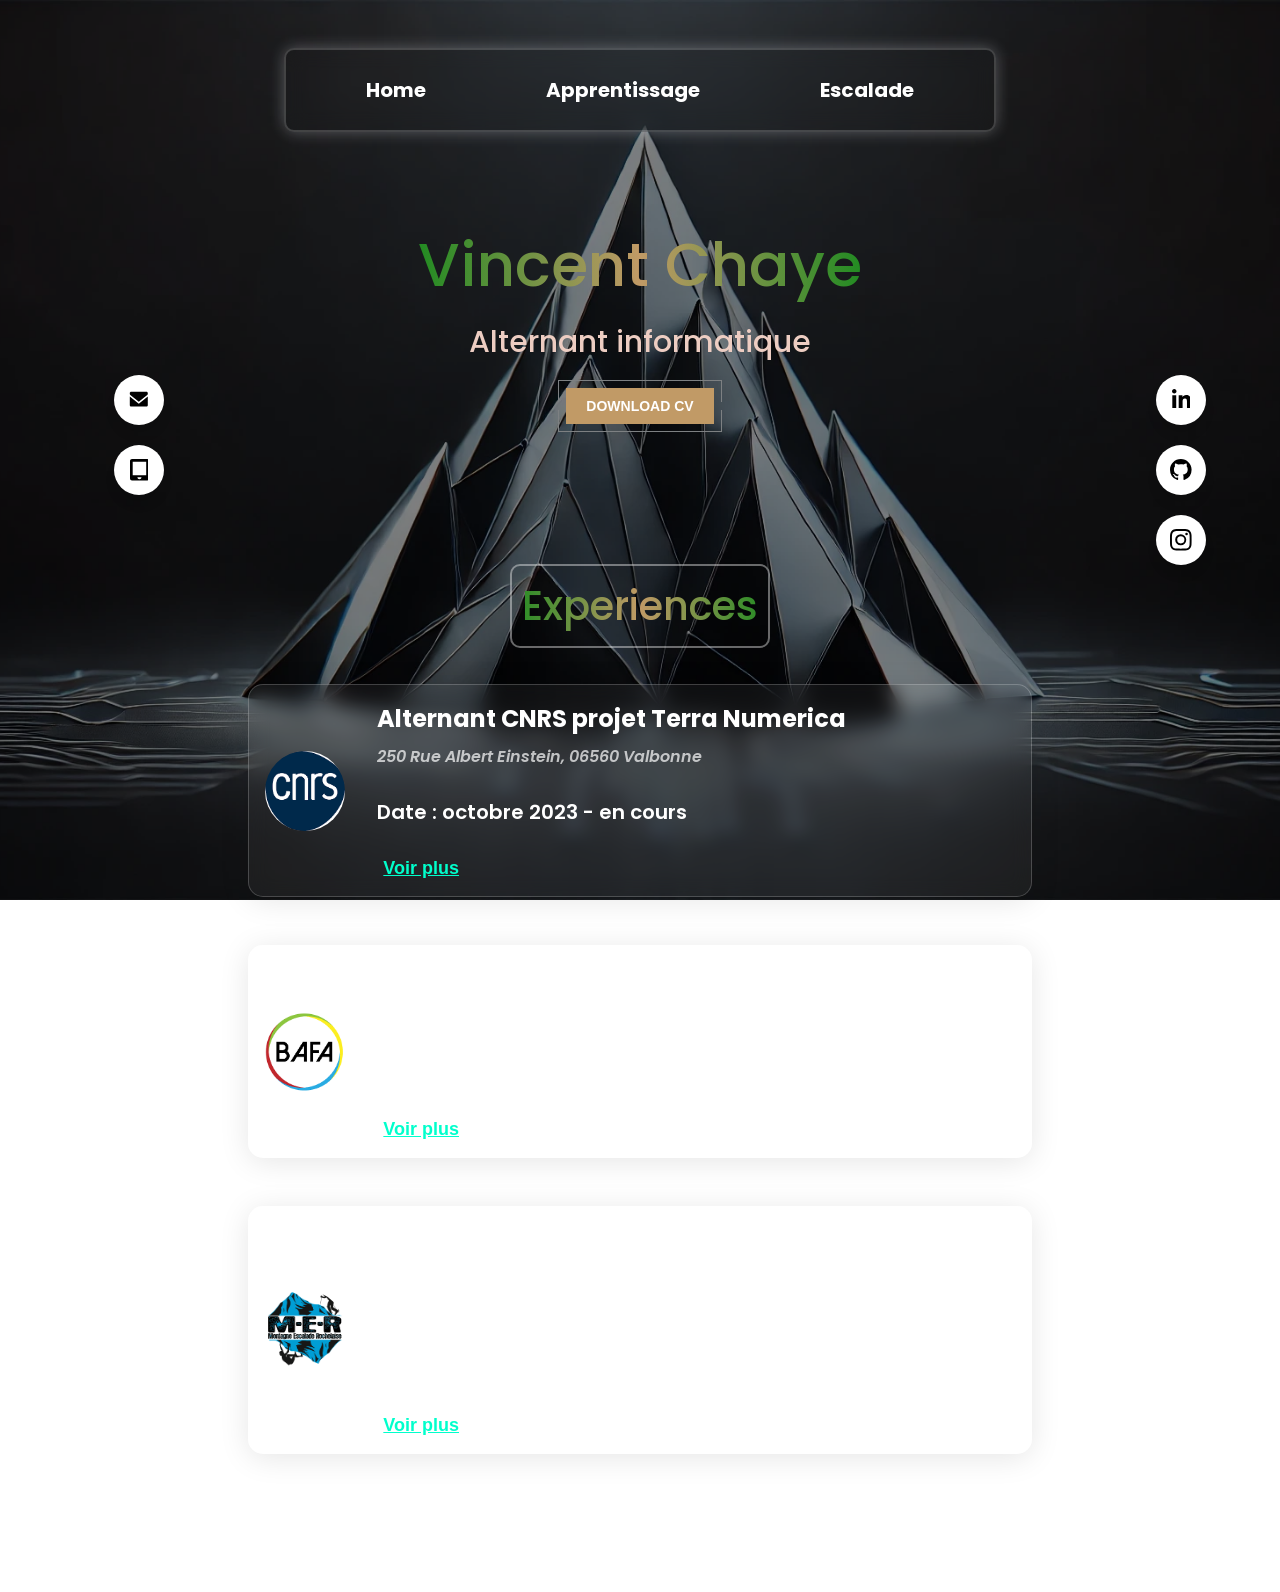
==== index.html @ 8234a2e8 "mise en place de la page apprentissage live + preparation github page" ====
<!DOCTYPE html>
<html lang="en">

<head>
	<meta charset="UTF-8">
	<meta name="viewport" content="width=device-width, initial-scale=0.8">
	<title>VincentChaye</title>
	<link rel="stylesheet" href="style.css">
	<link rel="stylesheet" href="/public/css/buttonDownload.css">
	<link rel="stylesheet" href="/public/css/socialButton.css">
	<link href="https://fonts.googleapis.com/css2?family=Poppins:wght@300;400;600&display=swap" rel="stylesheet">
</head>

<body>
	<div class="container">
		<header>
			<nav>
	<div class="menu-toggle" id="mobile-menu">
		<span></span>
		<span></span>
		<span></span>
	</div>
	<ul class="nav-list">
		<li><a href="index.html">Home</a></li>
		<li><a href="/public/html/learn.html">Apprentissage</a></li>
		<li><a href="https://vincentchaye.github.io/ZoneDeGrimpe/">Escalade</a></li>
		<!--<li><a href="/public/html/mongo.html">TDNosql</a></li>
		<li><a href="/public/html/r510.html">CoursNosql</a></li>-->
	</ul>
</nav>

		</header>
		<banner>
			<h1>Vincent Chaye</h1>
			<p>Alternant informatique</p>
			<button class="button" onclick="window.location.href='public/download/CV-VincentChaye-2026.pdf'"
				class="button">
				<span class="button_lg">
					<span class="button_sl"></span>
					<span class="button_text">Download CV</span>
				</span>
			</button>
		</banner>


		<main>

		</main>


		<aside class="left-aside">
			<ul class="wrapper">
				<li class="icon mail" onclick="copyToClipboard('vincent.chaye@icloud.com', this)">
					<span class="tooltip">Mail</span>
					<svg viewBox="0 0 24 24" height="1.2em" fill="black" xmlns="http://www.w3.org/2000/svg">
						<path
							d="M21.4 6.6l-9.4 7.5L2.6 6.6C2.2 6.3 2 5.8 2 5.3V4.5C2 3.7 2.7 3 3.5 3h17c.8 0 1.5.7 1.5 1.5v.8c0 .5-.2 1-.6 1.3zM22 8.2l-10 8.1-10-8.1V18c0 .8.7 1.5 1.5 1.5h17c.8 0 1.5-.7 1.5-1.5V8.2z" />
					</svg>
				</li>
				<li>

				</li>

				<li class="icon tel" onclick="copyToClipboard('0783661974', this)">
					<span class="tooltip">Téléphone</span>
					<svg role="img" viewBox="0 0 448 512" fill="black" xmlns="http://www.w3.org/2000/svg"
						height="1.2em">
						<title>WhatsApp</title>
						<path
							d="M400 0H48C21.49 0 0 21.49 0 48v416c0 26.51 21.49 48 48 48h352c26.51 0 48-21.49 48-48V48c0-26.51-21.49-48-48-48zM224 480c-26.51 0-48-21.49-48-48h96c0 26.51-21.49 48-48 48zm160-96H64V64h320v320z" />
					</svg>
				</li>
			</ul>
		</aside>
		<aside class="right-aside">

			<ul class="wrapper">
				<li class="icon linkedin" onclick="window.open('https://www.linkedin.com/in/vincentchayé', '_blank')">
					<span class="tooltip">LinkedIn</span>

					<svg viewBox="0 0 448 512" height="1.2em" fill="black" xmlns="http://www.w3.org/2000/svg">
						<path
							d="M100.28 448H7.4V148.9h92.88zm-46.44-340.2c-29.64 0-53.6-24-53.6-53.6S24.2 0 53.64 0s53.6 24 53.6 53.6-23.96 54.2-53.6 54.2zM447.9 448h-92.68V302.4c0-34.7-.7-79.2-48.3-79.2-48.3 0-55.7 37.7-55.7 76.6V448h-92.78V148.9h89.16v40.8h1.3c12.4-23.4 42.6-48.3 87.7-48.3 93.8 0 111.1 61.7 111.1 141.9V448z" />
					</svg>
				</li>
				<li class="icon github" onclick="window.open('https://github.com/VincentChaye', '_blank')">
					<span class="tooltip">GitHub</span>
					<svg height="1.2em" viewBox="0 0 16 16" fill="black" xmlns="http://www.w3.org/2000/svg">
						<path fill-rule="evenodd"
							d="M8 0C3.58 0 0 3.58 0 8a8 8 0 0 0 5.47 7.59c.4.07.55-.17.55-.38 0-.19-.01-.82-.01-1.49-2 .37-2.53-.49-2.69-.94-.09-.23-.48-.94-.82-1.13-.28-.15-.68-.52-.01-.53.63-.01 1.08.58 1.23.82.72 1.21 1.87.87 2.33.66.07-.52.28-.87.51-1.07-1.78-.2-3.64-.89-3.64-3.95 0-.87.31-1.59.82-2.15-.08-.2-.36-1.01.08-2.11 0 0 .67-.21 2.2.82a7.65 7.65 0 0 1 2-.27c.68 0 1.36.09 2 .27 1.53-1.04 2.2-.82 2.2-.82.44 1.1.16 1.91.08 2.11.51.56.82 1.27.82 2.15 0 3.07-1.87 3.75-3.65 3.95.29.25.54.73.54 1.48 0 1.07-.01 1.93-.01 2.2 0 .21.15.46.55.38A8.001 8.001 0 0 0 16 8c0-4.42-3.58-8-8-8z">
						</path>
					</svg>
				</li>
				<li class="icon instagram" onclick="window.open('https://www.instagram.com/vincent.chaye/', '_blank')">
					<span class="tooltip">Instagram</span>
					<svg xmlns="http://www.w3.org/2000/svg" height="1.2em" fill="black" class="bi bi-instagram"
						viewBox="0 0 16 16">
						<path
							d="M8 0C5.829 0 5.556.01 4.703.048 3.85.088 3.269.222 2.76.42a3.917 3.917 0 0 0-1.417.923A3.927 3.927 0 0 0 .42 2.76C.222 3.268.087 3.85.048 4.7.01 5.555 0 5.827 0 8.001c0 2.172.01 2.444.048 3.297.04.852.174 1.433.372 1.942.205.526.478.972.923 1.417.444.445.89.719 1.416.923.51.198 1.09.333 1.942.372C5.555 15.99 5.827 16 8 16s2.444-.01 3.298-.048c.851-.04 1.434-.174 1.943-.372a3.916 3.916 0 0 0 1.416-.923c.445-.445.718-.891.923-1.417.197-.509.332-1.09.372-1.942C15.99 10.445 16 10.173 16 8s-.01-2.445-.048-3.299c-.04-.851-.175-1.433-.372-1.941a3.926 3.926 0 0 0-.923-1.417A3.911 3.911 0 0 0 13.24.42c-.51-.198-1.092-.333-1.943-.372C10.443.01 10.172 0 7.998 0h.003zm-.717 1.442h.718c2.136 0 2.389.007 3.232.046.78.035 1.204.166 1.486.275.373.145.64.319.92.599.28.28.453.546.598.92.11.281.24.705.275 1.485.039.843.047 1.096.047 3.231s-.008 2.389-.047 3.232c-.035.78-.166 1.203-.275 1.485a2.47 2.47 0 0 1-.599.919c-.28.28-.546.453-.92.598-.28.11-.704.24-1.485.276-.843.038-1.096.047-3.232.047s-2.39-.009-3.233-.047c-.78-.036-1.203-.166-1.485-.276a2.478 2.478 0 0 1-.92-.598 2.48 2.48 0 0 1-.6-.92c-.109-.281-.24-.705-.275-1.485-.038-.843-.046-1.096-.046-3.233 0-2.136.008-2.388.046-3.231.036-.78.166-1.204.276-1.486.145-.373.319-.64.599-.92.28-.28.546-.453.92-.598.282-.11.705-.24 1.485-.276.738-.034 1.024-.044 2.515-.045v.002zm4.988 1.328a.96.96 0 1 0 0 1.92.96.96 0 0 0 0-1.92zm-4.27 1.122a4.109 4.109 0 1 0 0 8.217 4.109 4.109 0 0 0 0-8.217zm0 1.441a2.667 2.667 0 1 1 0 5.334 2.667 2.667 0 0 1 0-5.334z">
						</path>
					</svg>
				</li>
			</ul>
		</aside>

		<section class="low-content">
			<h3>Experiences</h3>
			<ul id="experience-list"></ul>
		</section>

		<footer>
			<p>&copy; 2026 VincentChaye</p>
		</footer>
	</div>
	<script src="script.js"></script>
</body>

</html>
---- style.css ----
@import url('https://fonts.googleapis.com/css2?family=Playfair+Display:ital,wght@0,400..900;1,400..900&family=Prompt:ital,wght@0,100;0,200;0,300;0,400;0,500;0,600;0,700;0,800;0,900;1,100;1,200;1,300;1,400;1,500;1,600;1,700;1,800;1,900&display=swap');



body {
	font-family: 'Poppins', sans-serif;
	font-weight: 100;
	font-style: normal;
	color: white;
	margin: 0;
	padding: 0;
	background-image: url(/public/img/background.webp);
	background-size: cover;
	background-position: center;
	background-repeat: no-repeat;
	background-attachment: fixed;
	user-select: none;
	cursor: default;

	a {
		color: inherit;
		text-decoration: none;
	}

	a:visited {
		color: inherit;
		text-decoration: none;
	}
}

body::after {
	content: "";
	position: fixed;
	top: 0;
	left: 0;
	width: 100%;
	height: 100%;
	background-color: rgba(0, 0, 0, 1);
	background-size: cover;
	background-position: center;
	background-repeat: no-repeat;
	background-attachment: fixed;
	z-index: -1;
	opacity: 0.5;
}

/* NAVBAR */


header {
	grid-area: header;
	color: white;
	text-align: center;
	line-height: 80px;
}


nav {
	backdrop-filter: blur(10px);
	box-shadow: 0px 0px 15px rgba(227, 228, 237, 0.3);
	border: 2px solid rgba(255, 255, 255, 0.18);
	margin: 3%;
	display: inline-block;
	justify-content: center;
	position: relative;
	z-index: 1000;
	border-radius: 10px;
}


#home {
	margin-top: auto;
	margin-bottom: -2.8%;
}

nav ul {
	list-style: none;
	display: flex;
	gap: 40px;
	margin: 0;
	padding-inline-end: 40px;
}

nav ul li a {
	padding: 20px 40px;
	transition: background-color 0.3s ease, transform 0.3s ease;
	border-radius: 10px;
	font-weight: bold;
	font-size: 20px;
}

nav ul li a:hover {
	background-color: rgba(255, 255, 255, 0.18);
	transform: scale(1.1);
}


/* BANNER */


banner {
	grid-area: banner;
	display: flex;
	justify-content: center;
	align-items: center;
	flex-direction: column;
	text-align: center;

}

banner h1 {
	font-size: 60px;
	font-weight: 500;
	background: linear-gradient(to right, #228B22, #c19a66, #228B22);
	-webkit-background-clip: text;
	background-clip: text;
	-webkit-text-fill-color: transparent;
	margin-block-end: 0px;
	margin-block-start: 40px;
	opacity: 1;

}

banner p {
	font-size: 30px;
	font-weight: 500;
	background: #edcdc2;
	-webkit-background-clip: text;
	background-clip: text;
	-webkit-text-fill-color: transparent;
	margin-block-end: 15px;
	margin-block-start: 10px;

}


/* MAIN */

main {
	grid-area: main;
	display: flex;
	justify-content: center;
	align-items: center;
	flex-direction: column;
	text-align: center;

}

.left-aside {
	grid-area: left-aside;
	display: flex;
	justify-content: center;
	align-items: center;
	flex-direction: column;
	text-align: center;
	font-size: medium;
}

left-aside ul {
	list-style: none;
	display: flex;
	gap: 2px;
	margin: 0;
	padding-inline-end: 40px;
	flex-direction: column;
}




/* Pour l'aside de gauche */
.left-aside {
	position: fixed;
	left: 5%;
	top: 45%;
	transform: translateY(-50%);
}


/* Pour l'aside de droite */
.right-aside {
	position: fixed;
	right: 5%;
	top: 45%;
	transform: translateY(-50%);
}

.right-aside {
	grid-area: right-aside;
	display: flex;
	justify-content: center;
	align-items: center;
	flex-direction: column;
	text-align: center;
}




.low-content {
	grid-area: low-content;
	display: flex;
	justify-content: center;
	align-items: center;
	flex-direction: column;
	text-align: center;
}

footer {
	grid-area: footer;
	display: flex;
	justify-content: center;
	align-items: center;
	flex-direction: column;
	text-align: center;
}

.low-content {
	display: flex;
	justify-content: center;
	align-items: center;
	flex-direction: column;
	text-align: center;
	padding: 2rem;
}

.low-content ul {
	padding: 0;
	display: flex;
	flex-direction: column;
	align-items: center;
	gap: 1rem;
}

.low-content li.experience {
	display: flex;
	align-items: center;
	gap: 2rem;
	list-style: none;
	border: 1px solid rgba(255, 255, 255, 0.2);
	border-radius: 15px;
	padding: 1rem;
	margin: 1rem 0;
	background: rgba(255, 255, 255, 0.05);
	box-shadow: 0 4px 30px rgba(0, 0, 0, 0.1);
	backdrop-filter: blur(10px);
	-webkit-backdrop-filter: blur(10px);
	color: white;
	max-width: 800px;
	width: 100%;
	text-align: left;
}

.low-content h3 {
	font-size: 40px;
	font-weight: 500;
	background: linear-gradient(to right, #228B22, #c19a66, #228B22);
	-webkit-background-clip: text;
	background-clip: text;
	-webkit-text-fill-color: transparent;
	margin-block-end: 0px;
	margin-block-start: 40px;
	opacity: 1;
	border: rgba(255, 255, 255, 0.4) 2px solid;
	border-radius: 10px;
	padding: 10px;
	text-align: center;

}


.low-content li.experience h2 {
	margin: 0;
	font-size: 1.5rem;
}

.low-content li.experience p:first-of-type {
	margin: 0.5rem 0;
	font-size: 1rem;
	font-style: italic;
	color: rgba(255, 255, 255, 0.7);
}

.low-content li.experience p.middle {
	margin: 0.5rem 0;
	font-size: 1rem;
	font-style: italic;
	color: rgba(255, 255, 255, 0.85);
}

.low-content li.experience p:last-of-type {
	margin: 0.5rem 0;
	font-size: 1rem;
	font-style: italic;
	color: rgba(255, 255, 255, 0.7);
}

/* Image ronde avec effet de zoom */
.low-content li.experience img {
	width: 80px;
	height: 80px;
	border-radius: 50%;
	object-fit: cover;
	transition: transform 0.3s ease-in-out;
}

.low-content li.experience img:hover {
	transform: scale(1.3);
}


.toggle-button {
	margin-top: 10px;
	background: none;
	border: none;
	color: #00ffcc;
	font-weight: bold;
	cursor: pointer;
	text-decoration: underline;
	font-size: 18px;
	text-align: left;
	pointer-events: none;
	/* rend tout le bloc clickable */
}

/* Conteneur texte vertical */
.experience-text {
	display: flex;
	flex-direction: column;
	flex: 1;
}



























/* Grid */
.container {
	display:
		grid;
	grid-template-rows:
		150px auto 1fr auto 50px;
	grid-template-columns: 1fr 4fr 1fr;
	height: 100vh;
	grid-template-areas:
		"header header header"
		"left-aside banner right-aside"
		"left-aside main right-aside"
		"left-aside low-content right-aside"
		"footer footer footer";
	grid-gap: 20px;
	font-weight: 600;
	padding: 10px;
	font-size: 20px;
}





@media (max-width: 678px) {
	body {
		background-image: url(/public/img/backgroudPortable.webp);
	}

	.container {
		display: grid;
		grid-template-rows: auto auto auto auto auto auto auto;
		grid-template-columns: 1fr;
		grid-template-areas:
			"header"
			"banner"
			"main"
			"low-content"
			"left-aside"
			"right-aside"
			"footer";
		grid-gap: 10px;
		padding: 10px;
	}

	aside.left-aside,
	aside.right-aside {
		position: static !important;
		transform: none !important;
		display: flex;
		justify-content: center;
		align-items: center;
		padding: 1rem 0;
	}

	aside.left-aside ul.wrapper,
aside.right-aside ul.wrapper {
  display: grid;
  grid-template-columns: repeat(5, 60px);
  grid-template-rows: 60px;
  gap: 10px;
  justify-content: center;
}

	.left-aside ul,
	.right-aside ul {
		flex-direction: row;
		justify-content: center;
		padding: 0;
	}

	aside.left-aside ul.wrapper,
	aside.right-aside ul.wrapper {
		display: grid;
		grid-template-columns: repeat(3, 60px);
		grid-template-rows: repeat(2, 60px);
		gap: 10px;
		justify-content: center;
	}

	aside .icon {
		width: 60px;
		height: 60px;
		border-radius: 50%;
		background: white;
		display: flex;
		justify-content: center;
		align-items: center;
		aspect-ratio: 1;
	}

	aside .tooltip {
		font-size: 12px;
		position: absolute;
		top: -20px;
		background: black;
		color: white;
		padding: 2px 6px;
		border-radius: 4px;
		white-space: nowrap;
	}



	.menu-toggle {
		display: none;
		flex-direction: column;
		cursor: pointer;
		position: absolute;
		top: 20px;
		right: 30px;
		z-index: 2000;
	}

	.menu-toggle span {
		background: white;
		height: 3px;
		width: 25px;
		margin: 4px 0;
		border-radius: 5px;
		transition: 0.4s;
	}


	.menu-toggle {
		display: flex;
	}

	.nav-list {
		display: none;
		flex-direction: column;
		align-items: center;
		width: 100%;
		background-color: rgba(0, 0, 0, 0.8);
		position: absolute;
		top: 70px;
		right: 20px;
		border-radius: 10px;
		padding: 15px 20px;
		z-index: 9998;
		width: max-content;
		min-width: 160px;
		max-width: 90vw;
		word-break: break-word;
	}

	.nav-list.active {
		display: flex;
	}

	nav ul li a {
		padding: 15px;
		font-size: 18px;
	}


	.nav-list {
		display: none;
		flex-direction: column;
		align-items: center;
		width: 100%;
		background-color: rgba(0, 0, 0, 0.8);
		position: absolute;
		top: 70px;
		right: 20px;
		border-radius: 10px;
		padding: 15px 20px;
		z-index: 9998;
		width: max-content;
		min-width: 160px;
		max-width: 90vw;
		word-break: break-word;
	}

	.nav-list.active {
		display: flex;
	}

	nav ul li a {
		padding: 15px;
		font-size: 18px;
	}

	nav {
	backdrop-filter: blur(10px);
	box-shadow: 0px 0px 15px rgba(227, 228, 237, 0.3);
	border: 2px solid rgba(255, 255, 255, 0.18);
	margin: 3%;
	display: flex;
	justify-content: flex-start;
	position: relative;
	z-index: 1000;
	border-radius: 10px;
}
}
---- public/css/buttonDownload.css ----
/* From Uiverse.io by mrhyddenn */ 
.button {
	-moz-appearance: none;
	-webkit-appearance: none;
	appearance: none;
	border: none;
	background: none;
	color: #c19a66;
	cursor: pointer;
	position: relative;
	padding: 8px;
	margin-bottom: 20px;
	text-transform: uppercase;
	font-weight: bold;
	font-size: 14px;
	transition: all .15s ease;
  }
  
  .button::before,
  .button::after {
	content: '';
	display: block;
	position: absolute;
	right: 0;
	left: 0;
	height: calc(50% - 5px);
	border: 1px solid #7D8082;
	transition: all .15s ease;
  }
  
  .button::before {
	top: 0;
	border-bottom-width: 0;
  }
  
  .button::after {
	bottom: 0;
	border-top-width: 0;
  }
  
  .button:active,
  .button:focus {
	outline: none;
  }
  
  .button:active::before,
  .button:active::after {
	right: 3px;
	left: 3px;
  }
  
  .button:active::before {
	top: 3px;
  }
  
  .button:active::after {
	bottom: 3px;
  }
  
  .button_lg {
	position: relative;
	display: block;
	padding: 10px 20px;
	color: #fff;
	background-color: #c19a66;
	overflow: hidden;
	box-shadow: inset 0px 0px 0px 1px transparent;
  }
  
  .button_lg::before {
	content: '';
	display: block;
	position: absolute;
	top: 0;
	left: 0;
	width: 2px;
	height: 2px;
	background-color: #c19a66;
  }
  
  .button_lg::after {
	content: '';
	display: block;
	position: absolute;
	right: 0;
	bottom: 0;
	width: 4px;
	height: 4px;
	background-color: #c19a66;
	transition: all .2s ease;
  }
  
  .button_sl {
	display: block;
	position: absolute;
	top: 0;
	bottom: -1px;
	left: -8px;
	width: 0;
	background-color: #228B22;
	transform: skew(-15deg);
	transition: all .2s ease;
  }
  
  .button_text {
	position: relative;
  }
  
  .button:hover {
	color: #c19a66;
  }
  
  .button:hover .button_sl {
	width: calc(100% + 15px);
  }
  
  .button:hover .button_lg::after {
	background-color: #fff;
  }
---- public/css/socialButton.css ----
/* Règles existantes pour la structure et les icônes (déjà dans ton CSS) */
.wrapper {
	display: grid;
	list-style: none;
	height: 120px;
	width: 100%;
	padding-top: 40px;
	font-family: "Poppins", sans-serif;
	justify-content: center;
}
  
.wrapper .icon {
	position: relative;
	background: #fff;
	border-radius: 50%;
	margin: 10px;
	width: 50px;
	height: 50px;
	font-size: 18px;
	display: flex;
	justify-content: center;
	align-items: center;
	flex-direction: column;
	box-shadow: 0 10px 10px rgba(0, 0, 0, 0.1);
	cursor: pointer;
	transition: all 0.2s cubic-bezier(0.68, -0.55, 0.265, 1.55);
}
  
.wrapper .tooltip {
	position: absolute;
	top: 0;
	font-size: 14px;
	background: #fff;
	color: #fff;
	padding: 5px 8px;
	border-radius: 5px;
	box-shadow: 0 10px 10px rgba(0, 0, 0, 0.1);
	opacity: 0;
	pointer-events: none;
	transition: all 0.3s cubic-bezier(0.68, -0.55, 0.265, 1.55);
}
  
.wrapper .tooltip::before {
	position: absolute;
	content: "";
	height: 8px;
	width: 8px;
	background: #fff;
	bottom: -3px;
	left: 50%;
	transform: translate(-50%) rotate(45deg);
	transition: all 0.3s cubic-bezier(0.68, -0.55, 0.265, 1.55);
}
  
.wrapper .icon:hover .tooltip {
	top: -45px;
	opacity: 1;
	visibility: visible;
	pointer-events: auto;
}
  
.wrapper .icon:hover span,
.wrapper .icon:hover .tooltip {
	text-shadow: 0px -1px 0px rgba(0, 0, 0, 0.1);
}

/* Règles de hover pour les médias existants */

/* LinkedIn */
.wrapper .linkedin:hover,
.wrapper .linkedin:hover .tooltip,
.wrapper .linkedin:hover .tooltip::before {
	background: #0077B5;
	color: #fff;
}
  
/* GitHub */
.wrapper .github:hover,
.wrapper .github:hover .tooltip,
.wrapper .github:hover .tooltip::before {
	background: #24292e;
	color: #fff;
}
.wrapper .github:hover svg {
	fill: #fff;
}
  
/* Instagram */
.wrapper .instagram:hover,
.wrapper .instagram:hover .tooltip,
.wrapper .instagram:hover .tooltip::before {
	background: #e4405f;
	color: #fff;
}

/* Tel */
.wrapper .tel:hover,
.wrapper .tel:hover .tooltip,
.wrapper .tel:hover .tooltip::before {
	background: #25D366;
	color: #fff;
}

/* Nouveauté : Mail*/
.wrapper .mail:hover,
.wrapper .mail:hover .tooltip,
.wrapper .mail:hover .tooltip::before {
	background: #d3d3d3;
	color: #fff;
}
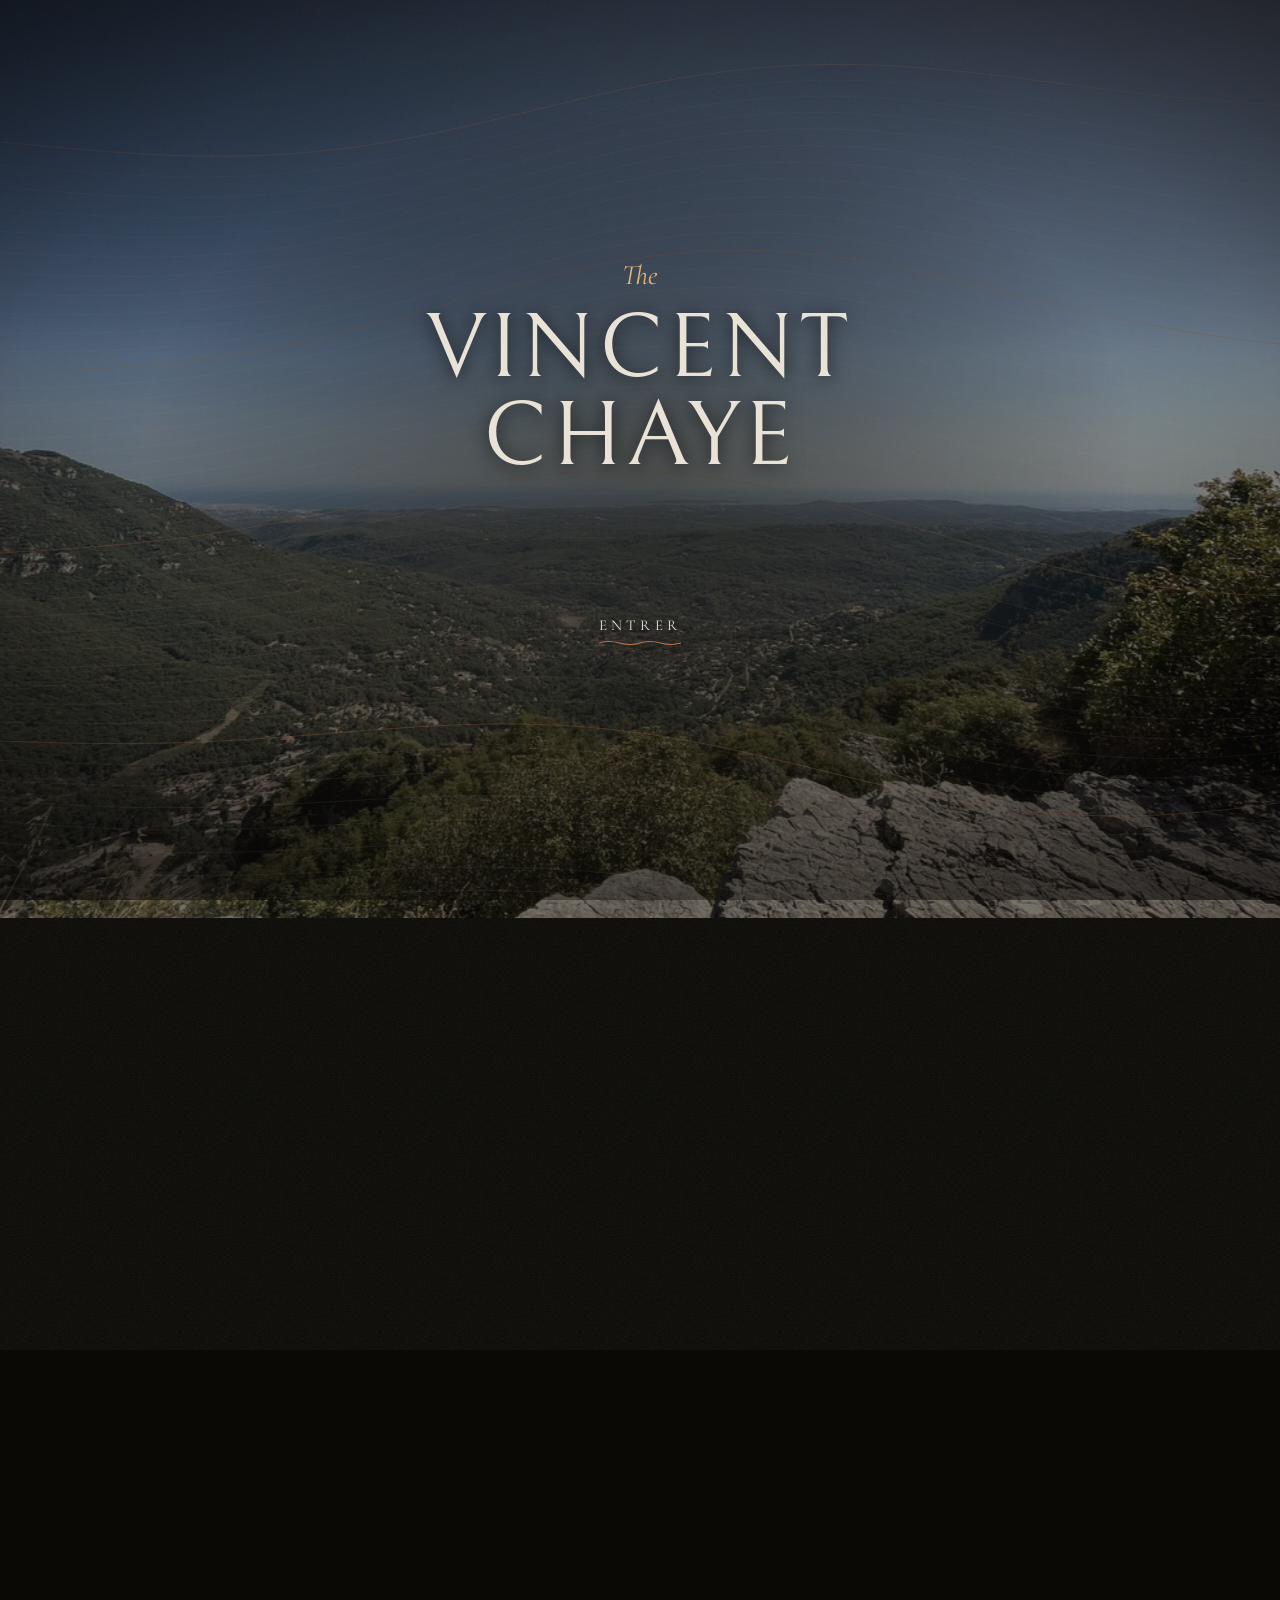
==== commit 7b5faab5: "version 2.0.0 - Site Web 2026" ====
--- a/index.html
+++ b/index.html
@@ -1,118 +1,151 @@
-<!DOCTYPE html>
-<html lang="en">
-
-<head>
-	<meta charset="UTF-8">
-	<meta name="viewport" content="width=device-width, initial-scale=0.8">
-	<title>VincentChaye</title>
-	<link rel="stylesheet" href="style.css">
-	<link rel="stylesheet" href="/public/css/buttonDownload.css">
-	<link rel="stylesheet" href="/public/css/socialButton.css">
-	<link href="https://fonts.googleapis.com/css2?family=Poppins:wght@300;400;600&display=swap" rel="stylesheet">
-</head>
-
-<body>
-	<div class="container">
-		<header>
-			<nav>
-	<div class="menu-toggle" id="mobile-menu">
-		<span></span>
-		<span></span>
-		<span></span>
-	</div>
-	<ul class="nav-list">
-		<li><a href="index.html">Home</a></li>
-		<li><a href="/public/html/learn.html">Apprentissage</a></li>
-		<li><a href="https://vincentchaye.github.io/ZoneDeGrimpe/">Escalade</a></li>
-		<!--<li><a href="/public/html/mongo.html">TDNosql</a></li>
-		<li><a href="/public/html/r510.html">CoursNosql</a></li>-->
-	</ul>
-</nav>
-
-		</header>
-		<banner>
-			<h1>Vincent Chaye</h1>
-			<p>Alternant informatique</p>
-			<button class="button" onclick="window.location.href='public/download/CV-VincentChaye-2026.pdf'"
-				class="button">
-				<span class="button_lg">
-					<span class="button_sl"></span>
-					<span class="button_text">Download CV</span>
-				</span>
-			</button>
-		</banner>
-
-
-		<main>
-
-		</main>
-
-
-		<aside class="left-aside">
-			<ul class="wrapper">
-				<li class="icon mail" onclick="copyToClipboard('vincent.chaye@icloud.com', this)">
-					<span class="tooltip">Mail</span>
-					<svg viewBox="0 0 24 24" height="1.2em" fill="black" xmlns="http://www.w3.org/2000/svg">
-						<path
-							d="M21.4 6.6l-9.4 7.5L2.6 6.6C2.2 6.3 2 5.8 2 5.3V4.5C2 3.7 2.7 3 3.5 3h17c.8 0 1.5.7 1.5 1.5v.8c0 .5-.2 1-.6 1.3zM22 8.2l-10 8.1-10-8.1V18c0 .8.7 1.5 1.5 1.5h17c.8 0 1.5-.7 1.5-1.5V8.2z" />
-					</svg>
-				</li>
-				<li>
-
-				</li>
-
-				<li class="icon tel" onclick="copyToClipboard('0783661974', this)">
-					<span class="tooltip">Téléphone</span>
-					<svg role="img" viewBox="0 0 448 512" fill="black" xmlns="http://www.w3.org/2000/svg"
-						height="1.2em">
-						<title>WhatsApp</title>
-						<path
-							d="M400 0H48C21.49 0 0 21.49 0 48v416c0 26.51 21.49 48 48 48h352c26.51 0 48-21.49 48-48V48c0-26.51-21.49-48-48-48zM224 480c-26.51 0-48-21.49-48-48h96c0 26.51-21.49 48-48 48zm160-96H64V64h320v320z" />
-					</svg>
-				</li>
-			</ul>
-		</aside>
-		<aside class="right-aside">
-
-			<ul class="wrapper">
-				<li class="icon linkedin" onclick="window.open('https://www.linkedin.com/in/vincentchayé', '_blank')">
-					<span class="tooltip">LinkedIn</span>
-
-					<svg viewBox="0 0 448 512" height="1.2em" fill="black" xmlns="http://www.w3.org/2000/svg">
-						<path
-							d="M100.28 448H7.4V148.9h92.88zm-46.44-340.2c-29.64 0-53.6-24-53.6-53.6S24.2 0 53.64 0s53.6 24 53.6 53.6-23.96 54.2-53.6 54.2zM447.9 448h-92.68V302.4c0-34.7-.7-79.2-48.3-79.2-48.3 0-55.7 37.7-55.7 76.6V448h-92.78V148.9h89.16v40.8h1.3c12.4-23.4 42.6-48.3 87.7-48.3 93.8 0 111.1 61.7 111.1 141.9V448z" />
-					</svg>
-				</li>
-				<li class="icon github" onclick="window.open('https://github.com/VincentChaye', '_blank')">
-					<span class="tooltip">GitHub</span>
-					<svg height="1.2em" viewBox="0 0 16 16" fill="black" xmlns="http://www.w3.org/2000/svg">
-						<path fill-rule="evenodd"
-							d="M8 0C3.58 0 0 3.58 0 8a8 8 0 0 0 5.47 7.59c.4.07.55-.17.55-.38 0-.19-.01-.82-.01-1.49-2 .37-2.53-.49-2.69-.94-.09-.23-.48-.94-.82-1.13-.28-.15-.68-.52-.01-.53.63-.01 1.08.58 1.23.82.72 1.21 1.87.87 2.33.66.07-.52.28-.87.51-1.07-1.78-.2-3.64-.89-3.64-3.95 0-.87.31-1.59.82-2.15-.08-.2-.36-1.01.08-2.11 0 0 .67-.21 2.2.82a7.65 7.65 0 0 1 2-.27c.68 0 1.36.09 2 .27 1.53-1.04 2.2-.82 2.2-.82.44 1.1.16 1.91.08 2.11.51.56.82 1.27.82 2.15 0 3.07-1.87 3.75-3.65 3.95.29.25.54.73.54 1.48 0 1.07-.01 1.93-.01 2.2 0 .21.15.46.55.38A8.001 8.001 0 0 0 16 8c0-4.42-3.58-8-8-8z">
-						</path>
-					</svg>
-				</li>
-				<li class="icon instagram" onclick="window.open('https://www.instagram.com/vincent.chaye/', '_blank')">
-					<span class="tooltip">Instagram</span>
-					<svg xmlns="http://www.w3.org/2000/svg" height="1.2em" fill="black" class="bi bi-instagram"
-						viewBox="0 0 16 16">
-						<path
-							d="M8 0C5.829 0 5.556.01 4.703.048 3.85.088 3.269.222 2.76.42a3.917 3.917 0 0 0-1.417.923A3.927 3.927 0 0 0 .42 2.76C.222 3.268.087 3.85.048 4.7.01 5.555 0 5.827 0 8.001c0 2.172.01 2.444.048 3.297.04.852.174 1.433.372 1.942.205.526.478.972.923 1.417.444.445.89.719 1.416.923.51.198 1.09.333 1.942.372C5.555 15.99 5.827 16 8 16s2.444-.01 3.298-.048c.851-.04 1.434-.174 1.943-.372a3.916 3.916 0 0 0 1.416-.923c.445-.445.718-.891.923-1.417.197-.509.332-1.09.372-1.942C15.99 10.445 16 10.173 16 8s-.01-2.445-.048-3.299c-.04-.851-.175-1.433-.372-1.941a3.926 3.926 0 0 0-.923-1.417A3.911 3.911 0 0 0 13.24.42c-.51-.198-1.092-.333-1.943-.372C10.443.01 10.172 0 7.998 0h.003zm-.717 1.442h.718c2.136 0 2.389.007 3.232.046.78.035 1.204.166 1.486.275.373.145.64.319.92.599.28.28.453.546.598.92.11.281.24.705.275 1.485.039.843.047 1.096.047 3.231s-.008 2.389-.047 3.232c-.035.78-.166 1.203-.275 1.485a2.47 2.47 0 0 1-.599.919c-.28.28-.546.453-.92.598-.28.11-.704.24-1.485.276-.843.038-1.096.047-3.232.047s-2.39-.009-3.233-.047c-.78-.036-1.203-.166-1.485-.276a2.478 2.478 0 0 1-.92-.598 2.48 2.48 0 0 1-.6-.92c-.109-.281-.24-.705-.275-1.485-.038-.843-.046-1.096-.046-3.233 0-2.136.008-2.388.046-3.231.036-.78.166-1.204.276-1.486.145-.373.319-.64.599-.92.28-.28.546-.453.92-.598.282-.11.705-.24 1.485-.276.738-.034 1.024-.044 2.515-.045v.002zm4.988 1.328a.96.96 0 1 0 0 1.92.96.96 0 0 0 0-1.92zm-4.27 1.122a4.109 4.109 0 1 0 0 8.217 4.109 4.109 0 0 0 0-8.217zm0 1.441a2.667 2.667 0 1 1 0 5.334 2.667 2.667 0 0 1 0-5.334z">
-						</path>
-					</svg>
-				</li>
-			</ul>
-		</aside>
-
-		<section class="low-content">
-			<h3>Experiences</h3>
-			<ul id="experience-list"></ul>
-		</section>
-
-		<footer>
-			<p>&copy; 2026 VincentChaye</p>
-		</footer>
-	</div>
-	<script src="script.js"></script>
-</body>
-
-</html>+<!DOCTYPE html>
+<html lang="fr">
+
+<head>
+	<meta charset="UTF-8">
+	<meta name="viewport" content="width=device-width, initial-scale=1">
+	<title>Vincent Chaye — Alternant informatique</title>
+	<meta name="description" content="Portfolio de Vincent Chaye, alternant informatique.">
+	<link rel="preconnect" href="https://fonts.googleapis.com">
+	<link rel="preconnect" href="https://fonts.gstatic.com" crossorigin>
+	<link href="https://fonts.googleapis.com/css2?family=Bellefair&family=Cormorant+Garamond:ital,wght@0,400;0,500;1,400;1,500&display=swap" rel="stylesheet">
+	<link rel="stylesheet" href="style.css">
+</head>
+
+<body class="is-locked">
+	<div class="bg-photo" aria-hidden="true"></div>
+	<canvas id="bg-canvas" aria-hidden="true"></canvas>
+	<div class="grain" aria-hidden="true"></div>
+
+	<!-- Écran d'intro -->
+	<div class="intro" id="intro">
+		<div class="intro-inner">
+			<span class="intro-the">The</span>
+			<h1 class="intro-title">Vincent<br>Chaye</h1>
+			<button class="enter-btn" id="enter-btn" type="button">Entrer</button>
+		</div>
+	</div>
+
+	<header class="topbar">
+		<button class="round-btn" id="mobile-menu" type="button" aria-label="Menu" aria-expanded="false"><svg viewBox="0 0 24 24" width="20" height="20" fill="none" stroke="currentColor" stroke-width="1.4" stroke-linecap="round"><path d="M4 7h16M4 12h16M4 17h16" /></svg></button>
+		<a class="brand" href="index.html">VINCENT CHAYE</a>
+		<a class="round-btn" href="public/download/CV-VincentChaye-2026.pdf" aria-label="Télécharger le CV" title="CV">
+			<svg viewBox="0 0 24 24" width="18" height="18" fill="none" stroke="currentColor" stroke-width="1.4">
+				<path d="M12 4v11m0 0l-4-4m4 4l4-4M5 20h14" />
+			</svg>
+		</a>
+		<nav class="nav-panel" id="nav-panel">
+			<ul class="nav-list">
+				<li><a href="#hero">Accueil</a></li>
+				<li><a href="#apropos">À propos</a></li>
+				<li><a href="#experiences">Expériences</a></li>
+				<li><a href="#projets">Projets</a></li>
+				<li><a href="#formation">Formation</a></li>
+				<li><a href="#competences">Compétences</a></li>
+				<li><a href="public/html/learn.html">Apprentissage</a></li>
+				<li><a href="https://vincentchaye.github.io/ZoneDeGrimpe/">Escalade</a></li>
+			</ul>
+		</nav>
+	</header>
+
+	<main>
+		<section class="hero" id="hero">
+			<p class="chapter reveal">Chapitre un</p>
+			<h2 class="display reveal">
+				<em>Vincent</em>
+				<span>CHAYE</span>
+			</h2>
+			<p class="subtitle reveal">Élève-ingénieur cybersécurité · ESIEA<br>Alternant chez Thales Alenia Space</p>
+			<a class="text-link reveal" href="public/download/CV-VincentChaye-2026.pdf">Télécharger le CV</a>
+			<div class="scroll-hint reveal" aria-hidden="true"><span></span></div>
+		</section>
+
+		<section class="about" id="apropos">
+			<p class="chapter reveal">Chapitre deux</p>
+			<h2 class="display small reveal"><em>À</em><span>PROPOS</span></h2>
+			<p class="lead reveal">Élève-ingénieur en cybersécurité à l'ESIEA (2026-2029) et alternant chez Thales Alenia Space, je suis passionné par les réseaux et par la cybersécurité, côté Blue Team comme Red Team, avec un fort appétit pour la gouvernance.</p>
+			<p class="lead reveal">Je m'entraîne sur Root-Me, Hack The Box et pwn.college, je suis membre du Sophia-Hack-Lab, et je prépare la certification Cisco CCST Cybersecurity.</p>
+			<ul class="facts reveal">
+				<li><b>Langues</b>Anglais (B2) · Allemand (A1)</li>
+				<li class="sport"><b>Sport</b>Escalade · Échecs · Ninja Warrior
+			<div class="video">
+				<div class="video-frame">
+					<iframe src="https://www.youtube-nocookie.com/embed/ppn174YfIXE" title="Ninja Warrior : ma participation" loading="lazy"
+						allow="accelerometer; encrypted-media; gyroscope; picture-in-picture; fullscreen" allowfullscreen referrerpolicy="strict-origin-when-cross-origin"></iframe>
+				</div>
+				<p class="video-caption">Ma participation à Ninja Warrior · 2025</p>
+			</div>
+				</li>
+				<li><b>Créatif</b>Trompette · Pâtisserie</li>
+				<li><b>Diplômes</b>BAFA · Initiateur SAE · PSC1 · Permis B</li>
+			</ul>
+		</section>
+
+		<section class="experiences" id="experiences">
+			<p class="chapter reveal">Chapitre trois</p>
+			<h2 class="display small reveal"><em>Les</em><span>EXPÉRIENCES</span></h2>
+			<ul id="experience-list"></ul>
+		</section>
+
+		<section class="projects" id="projets">
+			<p class="chapter reveal">Chapitre quatre</p>
+			<h2 class="display small reveal"><em>Les</em><span>PROJETS</span></h2>
+			<ul id="project-list"></ul>
+			<a class="text-link reveal" href="https://github.com/VincentChaye?tab=repositories" target="_blank" rel="noopener">Tous mes projets sur GitHub</a>
+		</section>
+
+		<section class="formation" id="formation">
+			<p class="chapter reveal">Chapitre cinq</p>
+			<h2 class="display small reveal"><em>La</em><span>FORMATION</span></h2>
+			<ul class="timeline reveal">
+				<li><span class="when">2026 – 2029</span><b>ESIEA</b><i>Diplôme d'ingénieur, spécialité cybersécurité (alternance)</i></li>
+				<li><span class="when">2023 – 2026</span><b>IUT Nice-Sophia Antipolis</b><i>BUT Informatique, réalisation d'applications (alternance)</i></li>
+				<li><span class="when">2019 – 2023</span><b>Lycée Léonce Vieljeux, La Rochelle</b><i>Baccalauréat général, mention Bien (Maths, NSI, Maths expertes)</i></li>
+			</ul>
+		</section>
+
+		<section class="skills" id="competences">
+			<p class="chapter reveal">Chapitre six</p>
+			<h2 class="display small reveal"><em>Les</em><span>COMPÉTENCES</span></h2>
+			<div class="skill-grid reveal">
+				<div><h3>Défense &amp; analyse</h3><p>Wireshark · Cisco Packet Tracer · Bases SIEM / SOC · Threat intelligence · OSINT · Linux (hardening) · Windows</p></div>
+				<div><h3>Audit &amp; offensif</h3><p>Utilisation courante de Kali Linux Purple avec son jeu d'outils complet, en particulier pour l'audit de points d'accès sans fil (Wi-Fi) · Nmap · Burp Suite · Hydra · Hashcat · John the Ripper · x64dbg · IDA</p></div>
+				<div><h3>Développement</h3><p>Python · Bash · Rust · C/C++ · Assembleur x86 · JavaScript (React, Express, Vue) · TypeScript · HTML/CSS</p></div>
+				<div><h3>DevSecOps &amp; IA</h3><p>CI/CD · Docker · Pipelines RAG (LangChain, Ollama)</p></div>
+			</div>
+			<p class="chapter reveal certs">Certifications Cisco : Networking Basics · Networking Devices and Initial Configuration · Endpoint Security · CCST Cybersecurity (en cours)</p>
+		</section>
+
+		<section class="contact" id="contact">
+			<p class="chapter reveal">Chapitre sept</p>
+			<h2 class="display small reveal"><em>Me</em><span>CONTACTER</span></h2>
+			<ul class="contact-list reveal">
+				<li class="icon mail" role="button" tabindex="0" onclick="copyToClipboard('vincent.chaye@icloud.com', this)">
+					<span class="tooltip">Mail</span>
+					<svg viewBox="0 0 24 24" fill="currentColor"><path d="M21.4 6.6l-9.4 7.5L2.6 6.6C2.2 6.3 2 5.8 2 5.3V4.5C2 3.7 2.7 3 3.5 3h17c.8 0 1.5.7 1.5 1.5v.8c0 .5-.2 1-.6 1.3zM22 8.2l-10 8.1-10-8.1V18c0 .8.7 1.5 1.5 1.5h17c.8 0 1.5-.7 1.5-1.5V8.2z" /></svg>
+				</li>
+				<li class="icon linkedin" role="button" tabindex="0" onclick="window.open('https://www.linkedin.com/in/vincentchayé', '_blank')">
+					<span class="tooltip">LinkedIn</span>
+					<svg viewBox="0 0 448 512" fill="currentColor"><path d="M100.28 448H7.4V148.9h92.88zm-46.44-340.2c-29.64 0-53.6-24-53.6-53.6S24.2 0 53.64 0s53.6 24 53.6 53.6-23.96 54.2-53.6 54.2zM447.9 448h-92.68V302.4c0-34.7-.7-79.2-48.3-79.2-48.3 0-55.7 37.7-55.7 76.6V448h-92.78V148.9h89.16v40.8h1.3c12.4-23.4 42.6-48.3 87.7-48.3 93.8 0 111.1 61.7 111.1 141.9V448z" /></svg>
+				</li>
+				<li class="icon github" role="button" tabindex="0" onclick="window.open('https://github.com/VincentChaye', '_blank')">
+					<span class="tooltip">GitHub</span>
+					<svg viewBox="0 0 16 16" fill="currentColor"><path fill-rule="evenodd" d="M8 0C3.58 0 0 3.58 0 8a8 8 0 0 0 5.47 7.59c.4.07.55-.17.55-.38 0-.19-.01-.82-.01-1.49-2 .37-2.53-.49-2.69-.94-.09-.23-.48-.94-.82-1.13-.28-.15-.68-.52-.01-.53.63-.01 1.08.58 1.23.82.72 1.21 1.87.87 2.33.66.07-.52.28-.87.51-1.07-1.78-.2-3.64-.89-3.64-3.95 0-.87.31-1.59.82-2.15-.08-.2-.36-1.01.08-2.11 0 0 .67-.21 2.2.82a7.65 7.65 0 0 1 2-.27c.68 0 1.36.09 2 .27 1.53-1.04 2.2-.82 2.2-.82.44 1.1.16 1.91.08 2.11.51.56.82 1.27.82 2.15 0 3.07-1.87 3.75-3.65 3.95.29.25.54.73.54 1.48 0 1.07-.01 1.93-.01 2.2 0 .21.15.46.55.38A8.001 8.001 0 0 0 16 8c0-4.42-3.58-8-8-8z" /></svg>
+				</li>
+				<li class="icon instagram" role="button" tabindex="0" onclick="window.open('https://www.instagram.com/vincent.chaye/', '_blank')">
+					<span class="tooltip">Instagram</span>
+					<svg viewBox="0 0 16 16" fill="currentColor"><path d="M8 0C5.829 0 5.556.01 4.703.048 3.85.088 3.269.222 2.76.42a3.917 3.917 0 0 0-1.417.923A3.927 3.927 0 0 0 .42 2.76C.222 3.268.087 3.85.048 4.7.01 5.555 0 5.827 0 8.001c0 2.172.01 2.444.048 3.297.04.852.174 1.433.372 1.942.205.526.478.972.923 1.417.444.445.89.719 1.416.923.51.198 1.09.333 1.942.372C5.555 15.99 5.827 16 8 16s2.444-.01 3.298-.048c.851-.04 1.434-.174 1.943-.372a3.916 3.916 0 0 0 1.416-.923c.445-.445.718-.891.923-1.417.197-.509.332-1.09.372-1.942C15.99 10.445 16 10.173 16 8s-.01-2.445-.048-3.299c-.04-.851-.175-1.433-.372-1.941a3.926 3.926 0 0 0-.923-1.417A3.911 3.911 0 0 0 13.24.42c-.51-.198-1.092-.333-1.943-.372C10.443.01 10.172 0 7.998 0h.003zm-.717 1.442h.718c2.136 0 2.389.007 3.232.046.78.035 1.204.166 1.486.275.373.145.64.319.92.599.28.28.453.546.598.92.11.281.24.705.275 1.485.039.843.047 1.096.047 3.231s-.008 2.389-.047 3.232c-.035.78-.166 1.203-.275 1.485a2.47 2.47 0 0 1-.599.919c-.28.28-.546.453-.92.598-.28.11-.704.24-1.485.276-.843.038-1.096.047-3.232.047s-2.39-.009-3.233-.047c-.78-.036-1.203-.166-1.485-.276a2.478 2.478 0 0 1-.92-.598 2.48 2.48 0 0 1-.6-.92c-.109-.281-.24-.705-.275-1.485-.038-.843-.046-1.096-.046-3.233 0-2.136.008-2.388.046-3.231.036-.78.166-1.204.276-1.486.145-.373.319-.64.599-.92.28-.28.546-.453.92-.598.282-.11.705-.24 1.485-.276.738-.034 1.024-.044 2.515-.045v.002zm4.988 1.328a.96.96 0 1 0 0 1.92.96.96 0 0 0 0-1.92zm-4.27 1.122a4.109 4.109 0 1 0 0 8.217 4.109 4.109 0 0 0 0-8.217zm0 1.441a2.667 2.667 0 1 1 0 5.334 2.667 2.667 0 0 1 0-5.334z" /></svg>
+				</li>
+			</ul>
+		</section>
+	</main>
+
+	<footer>
+		<p>&copy; 2026 Vincent Chaye</p>
+	</footer>
+
+	<script src="script.js"></script>
+	<script src="home.js"></script>
+</body>
+
+</html>
--- a/style.css
+++ b/style.css
@@ -1,553 +1,550 @@
-@import url('https://fonts.googleapis.com/css2?family=Playfair+Display:ital,wght@0,400..900;1,400..900&family=Prompt:ital,wght@0,100;0,200;0,300;0,400;0,500;0,600;0,700;0,800;0,900;1,100;1,200;1,300;1,400;1,500;1,600;1,700;1,800;1,900&display=swap');
-
-
-
-body {
-	font-family: 'Poppins', sans-serif;
-	font-weight: 100;
-	font-style: normal;
-	color: white;
-	margin: 0;
-	padding: 0;
-	background-image: url(/public/img/background.webp);
-	background-size: cover;
-	background-position: center;
-	background-repeat: no-repeat;
-	background-attachment: fixed;
-	user-select: none;
-	cursor: default;
-
-	a {
-		color: inherit;
-		text-decoration: none;
-	}
-
-	a:visited {
-		color: inherit;
-		text-decoration: none;
-	}
-}
-
-body::after {
-	content: "";
-	position: fixed;
-	top: 0;
-	left: 0;
-	width: 100%;
-	height: 100%;
-	background-color: rgba(0, 0, 0, 1);
-	background-size: cover;
-	background-position: center;
-	background-repeat: no-repeat;
-	background-attachment: fixed;
-	z-index: -1;
-	opacity: 0.5;
-}
-
-/* NAVBAR */
-
-
-header {
-	grid-area: header;
-	color: white;
-	text-align: center;
-	line-height: 80px;
-}
-
-
-nav {
-	backdrop-filter: blur(10px);
-	box-shadow: 0px 0px 15px rgba(227, 228, 237, 0.3);
-	border: 2px solid rgba(255, 255, 255, 0.18);
-	margin: 3%;
-	display: inline-block;
-	justify-content: center;
-	position: relative;
-	z-index: 1000;
-	border-radius: 10px;
-}
-
-
-#home {
-	margin-top: auto;
-	margin-bottom: -2.8%;
-}
-
-nav ul {
-	list-style: none;
-	display: flex;
-	gap: 40px;
-	margin: 0;
-	padding-inline-end: 40px;
-}
-
-nav ul li a {
-	padding: 20px 40px;
-	transition: background-color 0.3s ease, transform 0.3s ease;
-	border-radius: 10px;
-	font-weight: bold;
-	font-size: 20px;
-}
-
-nav ul li a:hover {
-	background-color: rgba(255, 255, 255, 0.18);
-	transform: scale(1.1);
-}
-
-
-/* BANNER */
-
-
-banner {
-	grid-area: banner;
-	display: flex;
-	justify-content: center;
-	align-items: center;
-	flex-direction: column;
-	text-align: center;
-
-}
-
-banner h1 {
-	font-size: 60px;
-	font-weight: 500;
-	background: linear-gradient(to right, #228B22, #c19a66, #228B22);
-	-webkit-background-clip: text;
-	background-clip: text;
-	-webkit-text-fill-color: transparent;
-	margin-block-end: 0px;
-	margin-block-start: 40px;
-	opacity: 1;
-
-}
-
-banner p {
-	font-size: 30px;
-	font-weight: 500;
-	background: #edcdc2;
-	-webkit-background-clip: text;
-	background-clip: text;
-	-webkit-text-fill-color: transparent;
-	margin-block-end: 15px;
-	margin-block-start: 10px;
-
-}
-
-
-/* MAIN */
-
-main {
-	grid-area: main;
-	display: flex;
-	justify-content: center;
-	align-items: center;
-	flex-direction: column;
-	text-align: center;
-
-}
-
-.left-aside {
-	grid-area: left-aside;
-	display: flex;
-	justify-content: center;
-	align-items: center;
-	flex-direction: column;
-	text-align: center;
-	font-size: medium;
-}
-
-left-aside ul {
-	list-style: none;
-	display: flex;
-	gap: 2px;
-	margin: 0;
-	padding-inline-end: 40px;
-	flex-direction: column;
-}
-
-
-
-
-/* Pour l'aside de gauche */
-.left-aside {
-	position: fixed;
-	left: 5%;
-	top: 45%;
-	transform: translateY(-50%);
-}
-
-
-/* Pour l'aside de droite */
-.right-aside {
-	position: fixed;
-	right: 5%;
-	top: 45%;
-	transform: translateY(-50%);
-}
-
-.right-aside {
-	grid-area: right-aside;
-	display: flex;
-	justify-content: center;
-	align-items: center;
-	flex-direction: column;
-	text-align: center;
-}
-
-
-
-
-.low-content {
-	grid-area: low-content;
-	display: flex;
-	justify-content: center;
-	align-items: center;
-	flex-direction: column;
-	text-align: center;
-}
-
-footer {
-	grid-area: footer;
-	display: flex;
-	justify-content: center;
-	align-items: center;
-	flex-direction: column;
-	text-align: center;
-}
-
-.low-content {
-	display: flex;
-	justify-content: center;
-	align-items: center;
-	flex-direction: column;
-	text-align: center;
-	padding: 2rem;
-}
-
-.low-content ul {
-	padding: 0;
-	display: flex;
-	flex-direction: column;
-	align-items: center;
-	gap: 1rem;
-}
-
-.low-content li.experience {
-	display: flex;
-	align-items: center;
-	gap: 2rem;
-	list-style: none;
-	border: 1px solid rgba(255, 255, 255, 0.2);
-	border-radius: 15px;
-	padding: 1rem;
-	margin: 1rem 0;
-	background: rgba(255, 255, 255, 0.05);
-	box-shadow: 0 4px 30px rgba(0, 0, 0, 0.1);
-	backdrop-filter: blur(10px);
-	-webkit-backdrop-filter: blur(10px);
-	color: white;
-	max-width: 800px;
-	width: 100%;
-	text-align: left;
-}
-
-.low-content h3 {
-	font-size: 40px;
-	font-weight: 500;
-	background: linear-gradient(to right, #228B22, #c19a66, #228B22);
-	-webkit-background-clip: text;
-	background-clip: text;
-	-webkit-text-fill-color: transparent;
-	margin-block-end: 0px;
-	margin-block-start: 40px;
-	opacity: 1;
-	border: rgba(255, 255, 255, 0.4) 2px solid;
-	border-radius: 10px;
-	padding: 10px;
-	text-align: center;
-
-}
-
-
-.low-content li.experience h2 {
-	margin: 0;
-	font-size: 1.5rem;
-}
-
-.low-content li.experience p:first-of-type {
-	margin: 0.5rem 0;
-	font-size: 1rem;
-	font-style: italic;
-	color: rgba(255, 255, 255, 0.7);
-}
-
-.low-content li.experience p.middle {
-	margin: 0.5rem 0;
-	font-size: 1rem;
-	font-style: italic;
-	color: rgba(255, 255, 255, 0.85);
-}
-
-.low-content li.experience p:last-of-type {
-	margin: 0.5rem 0;
-	font-size: 1rem;
-	font-style: italic;
-	color: rgba(255, 255, 255, 0.7);
-}
-
-/* Image ronde avec effet de zoom */
-.low-content li.experience img {
-	width: 80px;
-	height: 80px;
-	border-radius: 50%;
-	object-fit: cover;
-	transition: transform 0.3s ease-in-out;
-}
-
-.low-content li.experience img:hover {
-	transform: scale(1.3);
-}
-
-
-.toggle-button {
-	margin-top: 10px;
-	background: none;
-	border: none;
-	color: #00ffcc;
-	font-weight: bold;
-	cursor: pointer;
-	text-decoration: underline;
-	font-size: 18px;
-	text-align: left;
-	pointer-events: none;
-	/* rend tout le bloc clickable */
-}
-
-/* Conteneur texte vertical */
-.experience-text {
-	display: flex;
-	flex-direction: column;
-	flex: 1;
-}
-
-
-
-
-
-
-
-
-
-
-
-
-
-
-
-
-
-
-
-
-
-
-
-
-
-
-
-/* Grid */
-.container {
-	display:
-		grid;
-	grid-template-rows:
-		150px auto 1fr auto 50px;
-	grid-template-columns: 1fr 4fr 1fr;
-	height: 100vh;
-	grid-template-areas:
-		"header header header"
-		"left-aside banner right-aside"
-		"left-aside main right-aside"
-		"left-aside low-content right-aside"
-		"footer footer footer";
-	grid-gap: 20px;
-	font-weight: 600;
-	padding: 10px;
-	font-size: 20px;
-}
-
-
-
-
-
-@media (max-width: 678px) {
-	body {
-		background-image: url(/public/img/backgroudPortable.webp);
-	}
-
-	.container {
-		display: grid;
-		grid-template-rows: auto auto auto auto auto auto auto;
-		grid-template-columns: 1fr;
-		grid-template-areas:
-			"header"
-			"banner"
-			"main"
-			"low-content"
-			"left-aside"
-			"right-aside"
-			"footer";
-		grid-gap: 10px;
-		padding: 10px;
-	}
-
-	aside.left-aside,
-	aside.right-aside {
-		position: static !important;
-		transform: none !important;
-		display: flex;
-		justify-content: center;
-		align-items: center;
-		padding: 1rem 0;
-	}
-
-	aside.left-aside ul.wrapper,
-aside.right-aside ul.wrapper {
-  display: grid;
-  grid-template-columns: repeat(5, 60px);
-  grid-template-rows: 60px;
-  gap: 10px;
-  justify-content: center;
-}
-
-	.left-aside ul,
-	.right-aside ul {
-		flex-direction: row;
-		justify-content: center;
-		padding: 0;
-	}
-
-	aside.left-aside ul.wrapper,
-	aside.right-aside ul.wrapper {
-		display: grid;
-		grid-template-columns: repeat(3, 60px);
-		grid-template-rows: repeat(2, 60px);
-		gap: 10px;
-		justify-content: center;
-	}
-
-	aside .icon {
-		width: 60px;
-		height: 60px;
-		border-radius: 50%;
-		background: white;
-		display: flex;
-		justify-content: center;
-		align-items: center;
-		aspect-ratio: 1;
-	}
-
-	aside .tooltip {
-		font-size: 12px;
-		position: absolute;
-		top: -20px;
-		background: black;
-		color: white;
-		padding: 2px 6px;
-		border-radius: 4px;
-		white-space: nowrap;
-	}
-
-
-
-	.menu-toggle {
-		display: none;
-		flex-direction: column;
-		cursor: pointer;
-		position: absolute;
-		top: 20px;
-		right: 30px;
-		z-index: 2000;
-	}
-
-	.menu-toggle span {
-		background: white;
-		height: 3px;
-		width: 25px;
-		margin: 4px 0;
-		border-radius: 5px;
-		transition: 0.4s;
-	}
-
-
-	.menu-toggle {
-		display: flex;
-	}
-
-	.nav-list {
-		display: none;
-		flex-direction: column;
-		align-items: center;
-		width: 100%;
-		background-color: rgba(0, 0, 0, 0.8);
-		position: absolute;
-		top: 70px;
-		right: 20px;
-		border-radius: 10px;
-		padding: 15px 20px;
-		z-index: 9998;
-		width: max-content;
-		min-width: 160px;
-		max-width: 90vw;
-		word-break: break-word;
-	}
-
-	.nav-list.active {
-		display: flex;
-	}
-
-	nav ul li a {
-		padding: 15px;
-		font-size: 18px;
-	}
-
-
-	.nav-list {
-		display: none;
-		flex-direction: column;
-		align-items: center;
-		width: 100%;
-		background-color: rgba(0, 0, 0, 0.8);
-		position: absolute;
-		top: 70px;
-		right: 20px;
-		border-radius: 10px;
-		padding: 15px 20px;
-		z-index: 9998;
-		width: max-content;
-		min-width: 160px;
-		max-width: 90vw;
-		word-break: break-word;
-	}
-
-	.nav-list.active {
-		display: flex;
-	}
-
-	nav ul li a {
-		padding: 15px;
-		font-size: 18px;
-	}
-
-	nav {
-	backdrop-filter: blur(10px);
-	box-shadow: 0px 0px 15px rgba(227, 228, 237, 0.3);
-	border: 2px solid rgba(255, 255, 255, 0.18);
-	margin: 3%;
-	display: flex;
-	justify-content: flex-start;
-	position: relative;
-	z-index: 1000;
-	border-radius: 10px;
-}
-}+/* Direction artistique inspirée de "The Symphony of Vines" (Unseen Studio) :
+   fond noir profond, grain, titres serif or, filets cuivrés, cartes crème. */
+
+:root {
+	--bg: #0a0905;
+	--cream: #f4f0ec;
+	--ink: #332f22;
+	--copper: #b8754a;
+	--gold-1: #fff3d6;
+	--gold-2: #e2b676;
+	--gold-3: #9c6b3c;
+	--text: #e9e2d6;
+	--muted: rgba(233, 226, 214, 0.62);
+	--display: 'Bellefair', 'Cormorant Garamond', serif;
+	--serif: 'Cormorant Garamond', Georgia, serif;
+	--ease: cubic-bezier(0.22, 1, 0.36, 1);
+}
+
+* { box-sizing: border-box; }
+
+html { scroll-behavior: smooth; }
+
+body {
+	margin: 0;
+	background: var(--bg);
+	color: var(--text);
+	font-family: var(--serif);
+	font-size: 20px;
+	line-height: 1.5;
+	-webkit-font-smoothing: antialiased;
+}
+
+body.is-locked { overflow: hidden; }
+
+a { color: inherit; text-decoration: none; }
+
+/* ---------- Fond animé + grain ---------- */
+
+/* Photo de fond : assombrie et désaturée pour garder l'ambiance noire/or */
+.bg-photo {
+	position: fixed;
+	inset: 0;
+	z-index: 0;
+	background:
+		linear-gradient(180deg, rgba(10, 9, 5, 0.5) 0%, rgba(10, 9, 5, 0.12) 40%, rgba(10, 9, 5, 0.6) 100%),
+		url(public/img/paysage.jpg) center / cover no-repeat;
+	filter: saturate(0.85) sepia(0.2) contrast(1.05);
+	transform: scale(1.04);
+}
+
+#bg-canvas {
+	position: fixed;
+	inset: 0;
+	width: 100%;
+	height: 100%;
+	z-index: 0;
+	display: block;
+}
+
+.grain {
+	position: fixed;
+	inset: -50%;
+	z-index: 1;
+	pointer-events: none;
+	opacity: 0.09;
+	background-image: url("data:image/svg+xml;utf8,<svg xmlns='http://www.w3.org/2000/svg' width='200' height='200'><filter id='n'><feTurbulence type='fractalNoise' baseFrequency='0.9' numOctaves='2' stitchTiles='stitch'/></filter><rect width='100%' height='100%' filter='url(%23n)'/></svg>");
+	animation: grain 1.2s steps(6) infinite;
+}
+
+@keyframes grain {
+	0% { transform: translate(0, 0); }
+	20% { transform: translate(-3%, 2%); }
+	40% { transform: translate(2%, -3%); }
+	60% { transform: translate(-2%, -1%); }
+	80% { transform: translate(3%, 3%); }
+	100% { transform: translate(0, 0); }
+}
+
+body::after {
+	content: "";
+	position: fixed;
+	inset: 0;
+	z-index: 1;
+	pointer-events: none;
+	background: radial-gradient(ellipse at center, transparent 55%, rgba(0, 0, 0, 0.5) 100%);
+}
+
+/* ---------- Intro ---------- */
+
+.intro {
+	position: fixed;
+	inset: 0;
+	z-index: 100;
+	display: flex;
+	align-items: center;
+	justify-content: center;
+	background: radial-gradient(ellipse at center, rgba(10, 9, 5, 0.55) 0%, rgba(10, 9, 5, 0.2) 70%);
+	text-align: center;
+	transition: opacity 1.4s var(--ease), visibility 1.4s;
+}
+
+.intro.hide { opacity: 0; visibility: hidden; }
+
+.intro-inner > * {
+	opacity: 0;
+	transform: translateY(14px);
+	animation: rise 1.4s var(--ease) forwards;
+}
+
+.intro-the {
+	display: block;
+	font-style: italic;
+	font-size: 28px;
+	color: var(--gold-2);
+	animation-delay: 0.2s;
+}
+
+.intro-title {
+	margin: 0.1em 0 1.4em;
+	font-family: var(--display);
+	font-weight: 400;
+	font-size: clamp(44px, 8vw, 92px);
+	line-height: 0.95;
+	letter-spacing: 0.04em;
+	text-transform: uppercase;
+	color: var(--text);
+	text-shadow: 0 2px 18px rgba(0, 0, 0, 0.7);
+	animation-delay: 0.5s;
+}
+
+.enter-btn {
+	animation-delay: 1.1s;
+	background: none;
+	border: 0;
+	padding: 6px 0 12px;
+	color: var(--text);
+	font-family: var(--serif);
+	font-size: 15px;
+	letter-spacing: 0.28em;
+	text-transform: uppercase;
+	cursor: pointer;
+	position: relative;
+}
+
+.enter-btn::after {
+	content: "";
+	position: absolute;
+	left: 0; right: 0; bottom: 0;
+	height: 6px;
+	background: no-repeat center / 100% 100%
+		url("data:image/svg+xml;utf8,<svg xmlns='http://www.w3.org/2000/svg' viewBox='0 0 100 6' preserveAspectRatio='none'><path d='M0 3 Q12 0 25 3 T50 3 T75 3 T100 3' fill='none' stroke='%23b8754a' stroke-width='1.2'/></svg>");
+	transition: transform 0.6s var(--ease);
+	transform-origin: left;
+}
+
+.enter-btn:hover::after { transform: scaleX(1.06); }
+
+@keyframes rise { to { opacity: 1; transform: none; } }
+
+/* ---------- Barre du haut ---------- */
+
+.topbar {
+	position: fixed;
+	top: 0; left: 0; right: 0;
+	z-index: 50;
+	display: flex;
+	align-items: center;
+	justify-content: space-between;
+	padding: 22px 28px;
+	background: linear-gradient(180deg, rgba(10, 9, 5, 0.6), transparent);
+	pointer-events: none;
+}
+
+.topbar > * { pointer-events: auto; }
+
+.brand {
+	text-shadow: 0 1px 8px rgba(0,0,0,0.8);
+	font-family: var(--display);
+	letter-spacing: 0.12em;
+	font-size: 22px;
+	color: var(--text);
+}
+
+.round-btn {
+	width: 48px;
+	height: 48px;
+	display: grid;
+	place-items: center;
+	color: var(--text);
+	background: rgba(10, 9, 5, 0.4);
+	border: 1.5px solid var(--copper);
+	/* contour légèrement irrégulier, comme dessiné à la main */
+	border-radius: 54% 46% 52% 48% / 48% 54% 46% 52%;
+	cursor: pointer;
+	font-family: var(--serif);
+	transition: transform 0.5s var(--ease), background 0.3s;
+}
+
+.round-btn i { font-size: 24px; }
+.round-btn:hover { transform: rotate(8deg) scale(1.08); background: rgba(184, 117, 74, 0.2); }
+
+.nav-panel {
+	position: absolute;
+	top: 80px;
+	left: 28px;
+	background: var(--cream);
+	color: var(--ink);
+	border: 1px solid var(--copper);
+	border-radius: 14px;
+	padding: 14px 26px;
+	opacity: 0;
+	visibility: hidden;
+	transform: translateY(-8px);
+	transition: all 0.5s var(--ease);
+}
+
+.nav-panel.open { opacity: 1; visibility: visible; transform: none; }
+
+.nav-list { list-style: none; margin: 0; padding: 0; }
+
+.nav-list a {
+	display: block;
+	padding: 8px 0;
+	font-size: 17px;
+	letter-spacing: 0.14em;
+	text-transform: uppercase;
+	transition: color 0.3s, padding-left 0.4s var(--ease);
+}
+
+.nav-list a:hover { color: var(--copper); padding-left: 8px; }
+
+/* ---------- Sections ---------- */
+
+main { position: relative; z-index: 2; }
+
+section {
+	min-height: 100vh;
+	display: flex;
+	flex-direction: column;
+	align-items: center;
+	justify-content: center;
+	text-align: center;
+	padding: 120px 24px 80px;
+}
+
+.chapter {
+	margin: 0 0 18px;
+	font-size: 16px;
+	letter-spacing: 0.22em;
+	text-transform: uppercase;
+	color: var(--copper);
+}
+
+.display {
+	margin: 0;
+	display: flex;
+	flex-direction: column;
+	align-items: center;
+	font-family: var(--display);
+	font-weight: 400;
+	line-height: 0.95;
+	background: linear-gradient(180deg, var(--gold-1) 0%, var(--gold-2) 55%, var(--gold-3) 100%);
+	-webkit-background-clip: text;
+	background-clip: text;
+	-webkit-text-fill-color: transparent;
+	filter: drop-shadow(0 2px 14px rgba(0, 0, 0, 0.55));
+}
+
+.display em {
+	font-family: var(--serif);
+	font-weight: 500;
+	font-size: clamp(38px, 6vw, 72px);
+	transform: translateX(-0.9em) rotate(-4deg);
+}
+
+.display span {
+	font-size: clamp(60px, 12vw, 160px);
+	letter-spacing: 0.02em;
+}
+
+.display.small span { font-size: clamp(40px, 8vw, 96px); }
+.display.small em { font-size: clamp(28px, 4vw, 48px); }
+
+.subtitle {
+	margin: 28px 0 22px;
+	font-size: 22px;
+	letter-spacing: 0.1em;
+	color: var(--text);
+	text-shadow: 0 1px 10px rgba(0, 0, 0, 0.7);
+	font-style: italic;
+}
+
+.text-link {
+	position: relative;
+	padding-bottom: 10px;
+	font-size: 15px;
+	letter-spacing: 0.26em;
+	text-transform: uppercase;
+}
+
+.text-link::after {
+	content: "";
+	position: absolute;
+	left: 0; right: 0; bottom: 0;
+	height: 6px;
+	background: no-repeat center / 100% 100%
+		url("data:image/svg+xml;utf8,<svg xmlns='http://www.w3.org/2000/svg' viewBox='0 0 100 6' preserveAspectRatio='none'><path d='M0 3 Q12 0 25 3 T50 3 T75 3 T100 3' fill='none' stroke='%23b8754a' stroke-width='1.2'/></svg>");
+}
+
+.scroll-hint {
+	margin-top: 60px;
+	width: 1px;
+	height: 70px;
+	background: linear-gradient(var(--copper), transparent);
+	animation: hint 2.2s ease-in-out infinite;
+}
+
+@keyframes hint {
+	0%, 100% { transform: scaleY(0.4); transform-origin: top; opacity: 0.4; }
+	50% { transform: scaleY(1); opacity: 1; }
+}
+
+/* ---------- Expériences ---------- */
+
+.experiences { justify-content: flex-start; }
+
+#experience-list {
+	list-style: none;
+	margin: 56px 0 0;
+	padding: 0;
+	width: 100%;
+	max-width: 860px;
+	display: flex;
+	flex-direction: column;
+	gap: 22px;
+}
+
+li.experience {
+	display: flex;
+	align-items: center;
+	gap: 28px;
+	text-align: left;
+	background: var(--cream);
+	color: var(--ink);
+	border: 1px solid var(--copper);
+	border-radius: 18px;
+	padding: 22px 28px;
+	cursor: pointer;
+	box-shadow: 0 20px 50px rgba(0, 0, 0, 0.45);
+	opacity: 0;
+	transform: translateY(40px);
+	transition: opacity 1s var(--ease), transform 1s var(--ease), box-shadow 0.4s;
+}
+
+li.experience.in { opacity: 1; transform: none; }
+li.experience:hover { box-shadow: 0 24px 60px rgba(184, 117, 74, 0.35); }
+
+li.experience img {
+	width: 84px;
+	height: 84px;
+	flex: none;
+	object-fit: contain;
+	border-radius: 50%;
+	background: #fff;
+	padding: 6px;
+	border: 1px solid rgba(184, 117, 74, 0.5);
+	transition: transform 0.6s var(--ease);
+}
+
+li.experience:hover img { transform: scale(1.08) rotate(-4deg); }
+
+.experience-text { flex: 1; display: flex; flex-direction: column; }
+
+li.experience h2 {
+	margin: 0;
+	font-family: var(--display);
+	font-weight: 400;
+	font-size: 26px;
+	line-height: 1.15;
+}
+
+li.experience p { margin: 6px 0 0; font-size: 18px; color: rgba(51, 47, 34, 0.75); }
+li.experience .adresse { font-style: italic; }
+li.experience .date { color: var(--copper); letter-spacing: 0.04em; }
+li.experience .description { margin-top: 12px; color: var(--ink); }
+
+.toggle-button {
+	align-self: flex-start;
+	margin-top: 12px;
+	padding: 0;
+	background: none;
+	border: 0;
+	border-bottom: 1px solid var(--copper);
+	color: var(--ink);
+	font-family: var(--serif);
+	font-size: 14px;
+	letter-spacing: 0.22em;
+	text-transform: uppercase;
+	pointer-events: none;
+}
+
+/* ---------- Contact ---------- */
+
+.contact-list {
+	list-style: none;
+	margin: 48px 0 0;
+	padding: 0;
+	display: flex;
+	flex-wrap: wrap;
+	justify-content: center;
+	gap: 22px;
+}
+
+.contact-list .icon {
+	position: relative;
+	width: 64px;
+	height: 64px;
+	display: grid;
+	place-items: center;
+	color: var(--text);
+	border: 1.5px solid var(--copper);
+	border-radius: 54% 46% 52% 48% / 48% 54% 46% 52%;
+	cursor: pointer;
+	transition: transform 0.5s var(--ease), background 0.3s;
+}
+
+.contact-list .icon svg { width: 24px; height: 24px; }
+.contact-list .icon:hover,
+.contact-list .icon:focus-visible { transform: rotate(8deg) scale(1.1); background: rgba(184, 117, 74, 0.22); outline: none; }
+
+.contact-list .tooltip {
+	position: absolute;
+	bottom: 78px;
+	left: 50%;
+	transform: translate(-50%, 6px);
+	padding: 4px 12px;
+	white-space: nowrap;
+	background: var(--cream);
+	color: var(--ink);
+	font-size: 14px;
+	letter-spacing: 0.1em;
+	border-radius: 8px;
+	opacity: 0;
+	pointer-events: none;
+	transition: all 0.4s var(--ease);
+}
+
+.contact-list .icon:hover .tooltip,
+.contact-list .icon:focus-visible .tooltip { opacity: 1; transform: translate(-50%, 0); }
+
+footer {
+	position: relative;
+	z-index: 2;
+	padding: 40px 0;
+	text-align: center;
+	font-size: 14px;
+	letter-spacing: 0.2em;
+	text-transform: uppercase;
+	color: var(--muted);
+}
+
+footer p { margin: 0; }
+
+/* ---------- Révélation au scroll ---------- */
+
+.reveal {
+	opacity: 0;
+	transform: translateY(30px);
+	filter: blur(6px);
+	transition: opacity 1.4s var(--ease), transform 1.4s var(--ease), filter 1.4s var(--ease);
+}
+
+.reveal.in { opacity: 1; transform: none; filter: none; }
+
+/* .display utilise déjà un filter : on garde son drop-shadow une fois révélé */
+.display.reveal.in { filter: drop-shadow(0 2px 14px rgba(0, 0, 0, 0.55)); }
+
+@media (max-width: 678px) {
+	body { font-size: 18px; }
+	.topbar { padding: 16px; }
+	.brand { font-size: 18px; }
+	.nav-panel { left: 16px; top: 72px; }
+	li.experience { flex-direction: column; text-align: center; padding: 22px 18px; }
+	li.experience .toggle-button { align-self: center; }
+	.display em { transform: translateX(-0.5em) rotate(-4deg); }
+}
+
+@media (prefers-reduced-motion: reduce) {
+	*, *::before, *::after { animation: none !important; transition-duration: 0.01ms !important; }
+	.reveal, li.experience { opacity: 1; transform: none; filter: none; }
+}
+
+/* Tant que l'intro est affichée, le reste de la page reste masqué */
+.topbar, main, footer { transition: opacity 1.4s var(--ease); }
+body.is-locked .topbar,
+body.is-locked main,
+body.is-locked footer { opacity: 0; }
+
+/* ---------- Nouvelles sections ---------- */
+
+html { scroll-padding-top: 80px; }
+section.about, section.projects, section.formation, section.skills { min-height: 0; justify-content: flex-start; padding-top: 100px; }
+
+.lead { max-width: 720px; margin: 28px 0 0; font-size: 24px; line-height: 1.45; text-shadow: 0 1px 10px rgba(0, 0, 0, 0.7); }
+
+.facts { list-style: none; margin: 40px 0 0; padding: 0; display: grid; grid-template-columns: repeat(auto-fit, minmax(210px, 1fr)); gap: 16px; width: 100%; max-width: 900px; }
+.facts li { padding: 16px 18px; background: rgba(10, 9, 5, 0.55); border: 1px solid var(--copper); border-radius: 14px; font-size: 18px; backdrop-filter: blur(4px); }
+.facts b { display: block; margin-bottom: 4px; font-weight: 500; font-size: 14px; letter-spacing: 0.2em; text-transform: uppercase; color: var(--copper); }
+
+.monogram { width: 84px; height: 84px; flex: none; display: grid; place-items: center; border-radius: 50%; border: 1px solid var(--copper); font-family: var(--display); font-size: 26px; color: var(--copper); background: #fff; }
+
+#project-list { list-style: none; margin: 48px 0 40px; padding: 0; width: 100%; max-width: 1000px; display: grid; grid-template-columns: repeat(auto-fit, minmax(300px, 1fr)); gap: 22px; }
+.project-card { display: flex; flex-direction: column; text-align: left; padding: 24px; background: var(--cream); color: var(--ink); border: 1px solid var(--copper); border-radius: 18px; box-shadow: 0 20px 50px rgba(0, 0, 0, 0.45); }
+.project-card h3 { margin: 0 0 8px; font-family: var(--display); font-weight: 400; font-size: 26px; }
+.project-card p { margin: 0 0 14px; font-size: 18px; color: rgba(51, 47, 34, 0.8); flex: 1; }
+.project-card .badge { margin-left: 10px; padding: 1px 10px; font-family: var(--serif); font-size: 12px; letter-spacing: 0.14em; text-transform: uppercase; border: 1px solid var(--copper); border-radius: 999px; color: var(--copper); vertical-align: middle; }
+.tags { list-style: none; margin: 0 0 16px; padding: 0; display: flex; flex-wrap: wrap; gap: 6px; }
+.tags li { padding: 0 10px; font-size: 14px; border: 1px solid rgba(51, 47, 34, 0.3); border-radius: 999px; }
+.links { display: flex; gap: 20px; }
+.links a { padding-bottom: 4px; font-size: 14px; letter-spacing: 0.2em; text-transform: uppercase; border-bottom: 1px solid var(--copper); }
+.links a:hover { color: var(--copper); }
+
+.timeline { list-style: none; margin: 48px 0 0; padding: 0 0 0 28px; width: 100%; max-width: 760px; text-align: left; border-left: 1px solid var(--copper); }
+.timeline li { position: relative; padding: 0 0 34px 8px; text-shadow: 0 1px 10px rgba(0, 0, 0, 0.8); }
+.timeline li::before { content: ""; position: absolute; left: -35px; top: 8px; width: 12px; height: 12px; border-radius: 50%; background: var(--copper); }
+.timeline .when { display: block; font-size: 15px; letter-spacing: 0.2em; color: var(--gold-2); }
+.timeline b { display: block; font-family: var(--display); font-weight: 400; font-size: 28px; }
+.timeline i { font-size: 19px; color: var(--text); }
+
+.skill-grid { margin-top: 48px; width: 100%; max-width: 1000px; display: grid; grid-template-columns: repeat(auto-fit, minmax(260px, 1fr)); gap: 18px; text-align: left; }
+.skill-grid > div { padding: 20px 22px; background: rgba(10, 9, 5, 0.6); border: 1px solid var(--copper); border-radius: 14px; backdrop-filter: blur(4px); }
+.skill-grid h3 { margin: 0 0 8px; font-family: var(--display); font-weight: 400; font-size: 24px; color: var(--gold-2); }
+.skill-grid p { margin: 0; font-size: 18px; }
+.certs { margin-top: 40px; max-width: 760px; line-height: 1.6; text-shadow: 0 1px 10px rgba(0, 0, 0, 0.8); }
+
+.project-card.reveal { filter: none; }
+
+li.experience img.logo-thales { width: 150px; height: 64px; border-radius: 12px; object-fit: contain; padding: 8px 10px; }
+
+.video { margin: 48px 0 0; width: 100%; max-width: 820px; }
+.video-frame { position: relative; aspect-ratio: 16 / 9; border: 1px solid var(--copper); border-radius: 16px; overflow: hidden; box-shadow: 0 20px 50px rgba(0, 0, 0, 0.5); background: #000; }
+.video-frame iframe { position: absolute; inset: 0; width: 100%; height: 100%; border: 0; }
+.video figcaption { margin-top: 14px; font-size: 15px; letter-spacing: 0.2em; text-transform: uppercase; color: var(--gold-2); text-shadow: 0 1px 10px rgba(0, 0, 0, 0.8); }
+
+/* Carte Sport : pleine largeur, centrée, avec la vidéo en dessous */
+.facts { grid-template-columns: repeat(3, 1fr); }
+.facts li.sport { grid-column: 1 / -1; order: 1; justify-self: center; width: 100%; max-width: 860px; text-align: center; padding: 22px 24px 20px; }
+.facts li.sport .video { margin: 18px auto 0; max-width: 100%; }
+.video-caption { margin: 14px 0 0; font-size: 15px; letter-spacing: 0.2em; text-transform: uppercase; color: var(--gold-2); }
+@media (max-width: 678px) { .facts { grid-template-columns: 1fr; } }
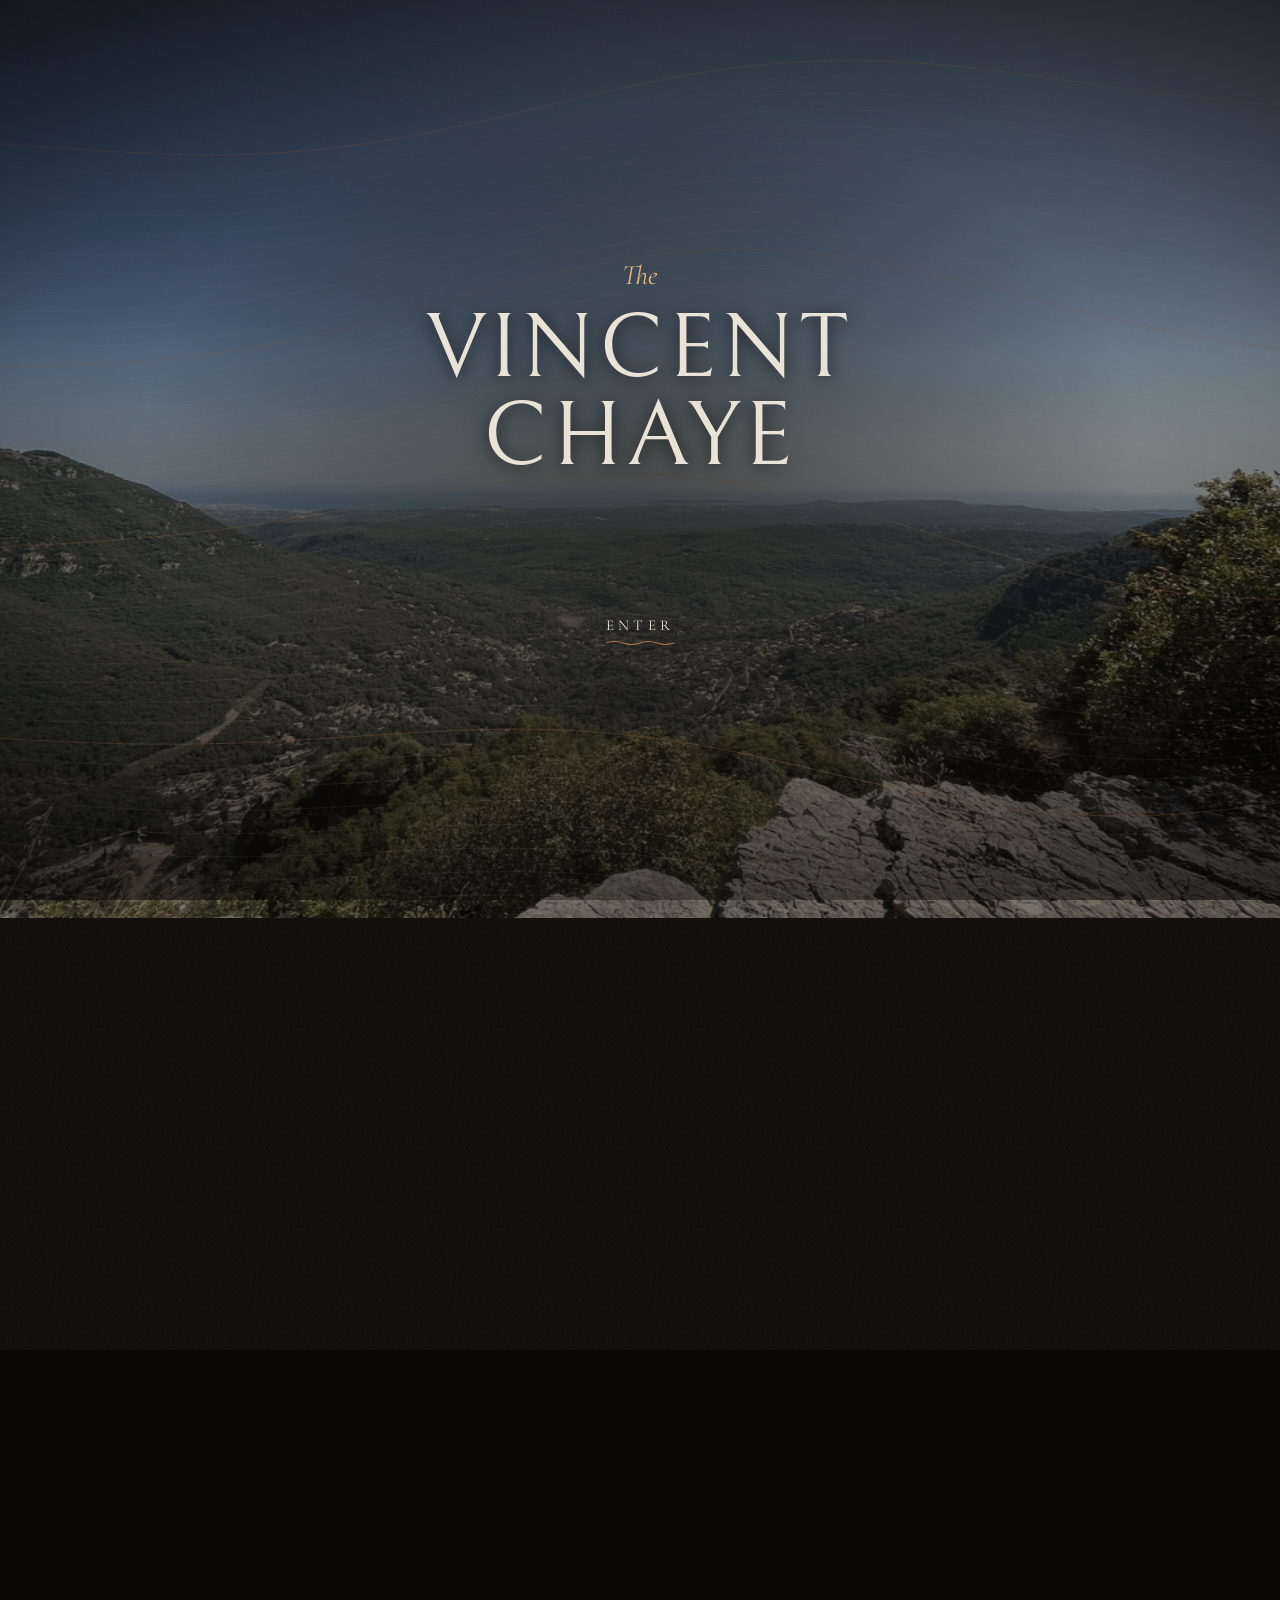
==== commit cdbb3874: "version 2.1.0 - Multilingue (FR/EN/ES)" ====
--- a/index.html
+++ b/index.html
@@ -1,11 +1,11 @@
 <!DOCTYPE html>
-<html lang="fr">
+<html lang="fr" data-title-key="title.home">
 
 <head>
 	<meta charset="UTF-8">
 	<meta name="viewport" content="width=device-width, initial-scale=1">
-	<title>Vincent Chaye — Alternant informatique</title>
-	<meta name="description" content="Portfolio de Vincent Chaye, alternant informatique.">
+	<title>Vincent Chaye — Élève-ingénieur cybersécurité</title>
+	<meta name="description" content="Portfolio de Vincent Chaye, élève-ingénieur en cybersécurité à l'ESIEA et alternant chez Thales Alenia Space.">
 	<link rel="preconnect" href="https://fonts.googleapis.com">
 	<link rel="preconnect" href="https://fonts.gstatic.com" crossorigin>
 	<link href="https://fonts.googleapis.com/css2?family=Bellefair&family=Cormorant+Garamond:ital,wght@0,400;0,500;1,400;1,500&display=swap" rel="stylesheet">
@@ -22,106 +22,112 @@
 		<div class="intro-inner">
 			<span class="intro-the">The</span>
 			<h1 class="intro-title">Vincent<br>Chaye</h1>
-			<button class="enter-btn" id="enter-btn" type="button">Entrer</button>
+			<button class="enter-btn" id="enter-btn" type="button" data-i18n="intro.enter">Entrer</button>
 		</div>
 	</div>
 
 	<header class="topbar">
-		<button class="round-btn" id="mobile-menu" type="button" aria-label="Menu" aria-expanded="false"><svg viewBox="0 0 24 24" width="20" height="20" fill="none" stroke="currentColor" stroke-width="1.4" stroke-linecap="round"><path d="M4 7h16M4 12h16M4 17h16" /></svg></button>
+		<button class="round-btn" id="mobile-menu" type="button" data-i18n-attr="aria-label:aria.menu" aria-label="Menu" aria-expanded="false"><svg viewBox="0 0 24 24" width="20" height="20" fill="none" stroke="currentColor" stroke-width="1.4" stroke-linecap="round"><path d="M4 7h16M4 12h16M4 17h16" /></svg></button>
 		<a class="brand" href="index.html">VINCENT CHAYE</a>
-		<a class="round-btn" href="public/download/CV-VincentChaye-2026.pdf" aria-label="Télécharger le CV" title="CV">
-			<svg viewBox="0 0 24 24" width="18" height="18" fill="none" stroke="currentColor" stroke-width="1.4">
-				<path d="M12 4v11m0 0l-4-4m4 4l4-4M5 20h14" />
-			</svg>
-		</a>
+		<div class="topbar-right">
+			<div class="lang">
+				<button class="round-btn lang-btn" id="lang-btn" type="button" aria-haspopup="true" aria-expanded="false" data-i18n-attr="aria-label:aria.lang" aria-label="Choisir la langue"><span id="lang-code">FR</span></button>
+				<ul class="lang-menu" id="lang-menu">
+					<li><button type="button" data-lang="fr">Français</button></li>
+					<li><button type="button" data-lang="en">English</button></li>
+					<li><button type="button" data-lang="es">Español</button></li>
+				</ul>
+			</div>
+			<a class="round-btn" data-cv="public/download/" href="public/download/CV-VincentChaye-2026.pdf" data-i18n-attr="aria-label:aria.cv;title:aria.cv" aria-label="Télécharger le CV" title="CV"><svg viewBox="0 0 24 24" width="18" height="18" fill="none" stroke="currentColor" stroke-width="1.4"><path d="M12 4v11m0 0l-4-4m4 4l4-4M5 20h14" /></svg></a>
+		</div>
 		<nav class="nav-panel" id="nav-panel">
 			<ul class="nav-list">
-				<li><a href="#hero">Accueil</a></li>
-				<li><a href="#apropos">À propos</a></li>
-				<li><a href="#experiences">Expériences</a></li>
-				<li><a href="#projets">Projets</a></li>
-				<li><a href="#formation">Formation</a></li>
-				<li><a href="#competences">Compétences</a></li>
-				<li><a href="public/html/learn.html">Apprentissage</a></li>
-				<li><a href="https://vincentchaye.github.io/ZoneDeGrimpe/">Escalade</a></li>
+				<li><a href="#hero" data-i18n="nav.home">Accueil</a></li>
+				<li><a href="#apropos" data-i18n="nav.about">À propos</a></li>
+				<li><a href="#experiences" data-i18n="nav.exp">Expériences</a></li>
+				<li><a href="#projets" data-i18n="nav.projects">Projets</a></li>
+				<li><a href="#formation" data-i18n="nav.edu">Formation</a></li>
+				<li><a href="#competences" data-i18n="nav.skills">Compétences</a></li>
+				<li><a href="public/html/learn.html" data-i18n="nav.learn">Apprentissage</a></li>
+				<li><a href="https://vincentchaye.github.io/ZoneDeGrimpe/" data-i18n="nav.climb">Escalade</a></li>
 			</ul>
 		</nav>
 	</header>
 
 	<main>
 		<section class="hero" id="hero">
-			<p class="chapter reveal">Chapitre un</p>
+			<p class="chapter reveal" data-i18n="chapter.1">Chapitre un</p>
 			<h2 class="display reveal">
 				<em>Vincent</em>
 				<span>CHAYE</span>
 			</h2>
-			<p class="subtitle reveal">Élève-ingénieur cybersécurité · ESIEA<br>Alternant chez Thales Alenia Space</p>
-			<a class="text-link reveal" href="public/download/CV-VincentChaye-2026.pdf">Télécharger le CV</a>
+			<p class="subtitle reveal" data-i18n-html="hero.subtitle">Élève-ingénieur cybersécurité · ESIEA<br>Alternant chez Thales Alenia Space</p>
+			<a class="text-link reveal" data-cv="public/download/" href="public/download/CV-VincentChaye-2026.pdf" data-i18n="hero.cv">Télécharger le CV</a>
 			<div class="scroll-hint reveal" aria-hidden="true"><span></span></div>
 		</section>
 
 		<section class="about" id="apropos">
-			<p class="chapter reveal">Chapitre deux</p>
-			<h2 class="display small reveal"><em>À</em><span>PROPOS</span></h2>
-			<p class="lead reveal">Élève-ingénieur en cybersécurité à l'ESIEA (2026-2029) et alternant chez Thales Alenia Space, je suis passionné par les réseaux et par la cybersécurité, côté Blue Team comme Red Team, avec un fort appétit pour la gouvernance.</p>
-			<p class="lead reveal">Je m'entraîne sur Root-Me, Hack The Box et pwn.college, je suis membre du Sophia-Hack-Lab, et je prépare la certification Cisco CCST Cybersecurity.</p>
+			<p class="chapter reveal" data-i18n="chapter.2">Chapitre deux</p>
+			<h2 class="display small reveal"><em data-i18n="about.em">À</em><span data-i18n="about.span">PROPOS</span></h2>
+			<p class="lead reveal" data-i18n="about.p1">Élève-ingénieur en cybersécurité à l'ESIEA (2026-2029) et alternant chez Thales Alenia Space, je suis passionné par les réseaux et par la cybersécurité, côté Blue Team comme Red Team, avec un fort appétit pour la gouvernance.</p>
+			<p class="lead reveal" data-i18n="about.p2">Je m'entraîne sur Root-Me, Hack The Box et pwn.college, je suis membre du Sophia-Hack-Lab, et je prépare la certification Cisco CCST Cybersecurity.</p>
 			<ul class="facts reveal">
-				<li><b>Langues</b>Anglais (B2) · Allemand (A1)</li>
-				<li class="sport"><b>Sport</b>Escalade · Échecs · Ninja Warrior
-			<div class="video">
-				<div class="video-frame">
-					<iframe src="https://www.youtube-nocookie.com/embed/ppn174YfIXE" title="Ninja Warrior : ma participation" loading="lazy"
-						allow="accelerometer; encrypted-media; gyroscope; picture-in-picture; fullscreen" allowfullscreen referrerpolicy="strict-origin-when-cross-origin"></iframe>
-				</div>
-				<p class="video-caption">Ma participation à Ninja Warrior · 2025</p>
-			</div>
+				<li><b data-i18n="facts.lang">Langues</b><span data-i18n="facts.lang.v">Anglais (B2) · Allemand (A1)</span></li>
+				<li class="sport"><b data-i18n="facts.sport">Sport</b><span data-i18n="facts.sport.v">Escalade · Échecs · Ninja Warrior</span>
+					<div class="video">
+						<div class="video-frame">
+							<iframe src="https://www.youtube-nocookie.com/embed/ppn174YfIXE" title="Ninja Warrior : ma participation" data-i18n-attr="title:video.title" loading="lazy"
+								allow="accelerometer; encrypted-media; gyroscope; picture-in-picture; fullscreen" allowfullscreen referrerpolicy="strict-origin-when-cross-origin"></iframe>
+						</div>
+						<p class="video-caption" data-i18n="video.caption">Ma participation à Ninja Warrior · 2025</p>
+					</div>
 				</li>
-				<li><b>Créatif</b>Trompette · Pâtisserie</li>
-				<li><b>Diplômes</b>BAFA · Initiateur SAE · PSC1 · Permis B</li>
+				<li><b data-i18n="facts.creative">Créatif</b><span data-i18n="facts.creative.v">Trompette · Pâtisserie</span></li>
+				<li><b data-i18n="facts.diplomas">Diplômes</b><span data-i18n="facts.diplomas.v">BAFA · Initiateur SAE · PSC1 · Permis B</span></li>
 			</ul>
 		</section>
 
 		<section class="experiences" id="experiences">
-			<p class="chapter reveal">Chapitre trois</p>
-			<h2 class="display small reveal"><em>Les</em><span>EXPÉRIENCES</span></h2>
+			<p class="chapter reveal" data-i18n="chapter.3">Chapitre trois</p>
+			<h2 class="display small reveal"><em data-i18n="exp.em">Les</em><span data-i18n="exp.span">EXPÉRIENCES</span></h2>
 			<ul id="experience-list"></ul>
 		</section>
 
 		<section class="projects" id="projets">
-			<p class="chapter reveal">Chapitre quatre</p>
-			<h2 class="display small reveal"><em>Les</em><span>PROJETS</span></h2>
+			<p class="chapter reveal" data-i18n="chapter.4">Chapitre quatre</p>
+			<h2 class="display small reveal"><em data-i18n="proj.em">Les</em><span data-i18n="proj.span">PROJETS</span></h2>
 			<ul id="project-list"></ul>
-			<a class="text-link reveal" href="https://github.com/VincentChaye?tab=repositories" target="_blank" rel="noopener">Tous mes projets sur GitHub</a>
+			<a class="text-link reveal" href="https://github.com/VincentChaye?tab=repositories" target="_blank" rel="noopener" data-i18n="proj.all">Tous mes projets sur GitHub</a>
 		</section>
 
 		<section class="formation" id="formation">
-			<p class="chapter reveal">Chapitre cinq</p>
-			<h2 class="display small reveal"><em>La</em><span>FORMATION</span></h2>
+			<p class="chapter reveal" data-i18n="chapter.5">Chapitre cinq</p>
+			<h2 class="display small reveal"><em data-i18n="edu.em">La</em><span data-i18n="edu.span">FORMATION</span></h2>
 			<ul class="timeline reveal">
-				<li><span class="when">2026 – 2029</span><b>ESIEA</b><i>Diplôme d'ingénieur, spécialité cybersécurité (alternance)</i></li>
-				<li><span class="when">2023 – 2026</span><b>IUT Nice-Sophia Antipolis</b><i>BUT Informatique, réalisation d'applications (alternance)</i></li>
-				<li><span class="when">2019 – 2023</span><b>Lycée Léonce Vieljeux, La Rochelle</b><i>Baccalauréat général, mention Bien (Maths, NSI, Maths expertes)</i></li>
+				<li><span class="when">2026 – 2029</span><b>ESIEA</b><i data-i18n="edu.esiea">Diplôme d'ingénieur, spécialité cybersécurité (alternance)</i></li>
+				<li><span class="when">2023 – 2026</span><b>IUT Nice-Sophia Antipolis</b><i data-i18n="edu.but">BUT Informatique, réalisation d'applications (alternance)</i></li>
+				<li><span class="when">2019 – 2023</span><b>Lycée Léonce Vieljeux, La Rochelle</b><i data-i18n="edu.lycee">Baccalauréat général, mention Bien (Maths, NSI, Maths expertes)</i></li>
 			</ul>
 		</section>
 
 		<section class="skills" id="competences">
-			<p class="chapter reveal">Chapitre six</p>
-			<h2 class="display small reveal"><em>Les</em><span>COMPÉTENCES</span></h2>
+			<p class="chapter reveal" data-i18n="chapter.6">Chapitre six</p>
+			<h2 class="display small reveal"><em data-i18n="skills.em">Les</em><span data-i18n="skills.span">COMPÉTENCES</span></h2>
 			<div class="skill-grid reveal">
-				<div><h3>Défense &amp; analyse</h3><p>Wireshark · Cisco Packet Tracer · Bases SIEM / SOC · Threat intelligence · OSINT · Linux (hardening) · Windows</p></div>
-				<div><h3>Audit &amp; offensif</h3><p>Utilisation courante de Kali Linux Purple avec son jeu d'outils complet, en particulier pour l'audit de points d'accès sans fil (Wi-Fi) · Nmap · Burp Suite · Hydra · Hashcat · John the Ripper · x64dbg · IDA</p></div>
-				<div><h3>Développement</h3><p>Python · Bash · Rust · C/C++ · Assembleur x86 · JavaScript (React, Express, Vue) · TypeScript · HTML/CSS</p></div>
-				<div><h3>DevSecOps &amp; IA</h3><p>CI/CD · Docker · Pipelines RAG (LangChain, Ollama)</p></div>
+				<div><h3 data-i18n="skills.def.h">Défense &amp; analyse</h3><p data-i18n="skills.def.p">Wireshark · Cisco Packet Tracer · Bases SIEM / SOC · Threat intelligence · OSINT · Linux (hardening) · Windows</p></div>
+				<div><h3 data-i18n="skills.off.h">Audit &amp; offensif</h3><p data-i18n="skills.off.p">Utilisation courante de Kali Linux Purple avec son jeu d'outils complet, en particulier pour l'audit de points d'accès sans fil (Wi-Fi) · Nmap · Burp Suite · Hydra · Hashcat · John the Ripper · x64dbg · IDA</p></div>
+				<div><h3 data-i18n="skills.dev.h">Développement</h3><p data-i18n="skills.dev.p">Python · Bash · Rust · C/C++ · Assembleur x86 · JavaScript (React, Express, Vue) · TypeScript · HTML/CSS</p></div>
+				<div><h3 data-i18n="skills.sec.h">DevSecOps &amp; IA</h3><p data-i18n="skills.sec.p">CI/CD · Docker · Pipelines RAG (LangChain, Ollama)</p></div>
 			</div>
-			<p class="chapter reveal certs">Certifications Cisco : Networking Basics · Networking Devices and Initial Configuration · Endpoint Security · CCST Cybersecurity (en cours)</p>
+			<p class="chapter reveal certs" data-i18n="skills.certs">Certifications Cisco : Networking Basics · Networking Devices and Initial Configuration · Endpoint Security · CCST Cybersecurity (en cours)</p>
 		</section>
 
 		<section class="contact" id="contact">
-			<p class="chapter reveal">Chapitre sept</p>
-			<h2 class="display small reveal"><em>Me</em><span>CONTACTER</span></h2>
+			<p class="chapter reveal" data-i18n="chapter.7">Chapitre sept</p>
+			<h2 class="display small reveal"><em data-i18n="contact.em">Me</em><span data-i18n="contact.span">CONTACTER</span></h2>
 			<ul class="contact-list reveal">
 				<li class="icon mail" role="button" tabindex="0" onclick="copyToClipboard('vincent.chaye@icloud.com', this)">
-					<span class="tooltip">Mail</span>
+					<span class="tooltip" data-i18n="tip.mail">Mail</span>
 					<svg viewBox="0 0 24 24" fill="currentColor"><path d="M21.4 6.6l-9.4 7.5L2.6 6.6C2.2 6.3 2 5.8 2 5.3V4.5C2 3.7 2.7 3 3.5 3h17c.8 0 1.5.7 1.5 1.5v.8c0 .5-.2 1-.6 1.3zM22 8.2l-10 8.1-10-8.1V18c0 .8.7 1.5 1.5 1.5h17c.8 0 1.5-.7 1.5-1.5V8.2z" /></svg>
 				</li>
 				<li class="icon linkedin" role="button" tabindex="0" onclick="window.open('https://www.linkedin.com/in/vincentchayé', '_blank')">
@@ -144,6 +150,7 @@
 		<p>&copy; 2026 Vincent Chaye</p>
 	</footer>
 
+	<script src="i18n.js"></script>
 	<script src="script.js"></script>
 	<script src="home.js"></script>
 </body>
--- a/style.css
+++ b/style.css
@@ -548,3 +548,22 @@
 .facts li.sport .video { margin: 18px auto 0; max-width: 100%; }
 .video-caption { margin: 14px 0 0; font-size: 15px; letter-spacing: 0.2em; text-transform: uppercase; color: var(--gold-2); }
 @media (max-width: 678px) { .facts { grid-template-columns: 1fr; } }
+
+/* ---------- Sélecteur de langue ---------- */
+
+.topbar-right { display: flex; align-items: center; gap: 12px; }
+.lang { position: relative; }
+.lang-btn { font-size: 15px; letter-spacing: 0.08em; }
+.lang-menu {
+	position: absolute; top: 58px; right: 0; margin: 0; padding: 8px 0; list-style: none; min-width: 140px;
+	background: var(--cream); color: var(--ink); border: 1px solid var(--copper); border-radius: 14px;
+	opacity: 0; visibility: hidden; transform: translateY(-8px); transition: all 0.4s var(--ease);
+}
+.lang-menu.open { opacity: 1; visibility: visible; transform: none; }
+.lang-menu button {
+	display: block; width: 100%; padding: 8px 22px; text-align: left; background: none; border: 0; cursor: pointer;
+	font-family: var(--serif); font-size: 18px; color: inherit; transition: color 0.3s, padding-left 0.4s var(--ease);
+}
+.lang-menu button:hover { color: var(--copper); padding-left: 28px; }
+.lang-menu button[aria-current="true"] { color: var(--copper); }
+.lang-menu button[aria-current="true"]::after { content: " ✓"; }
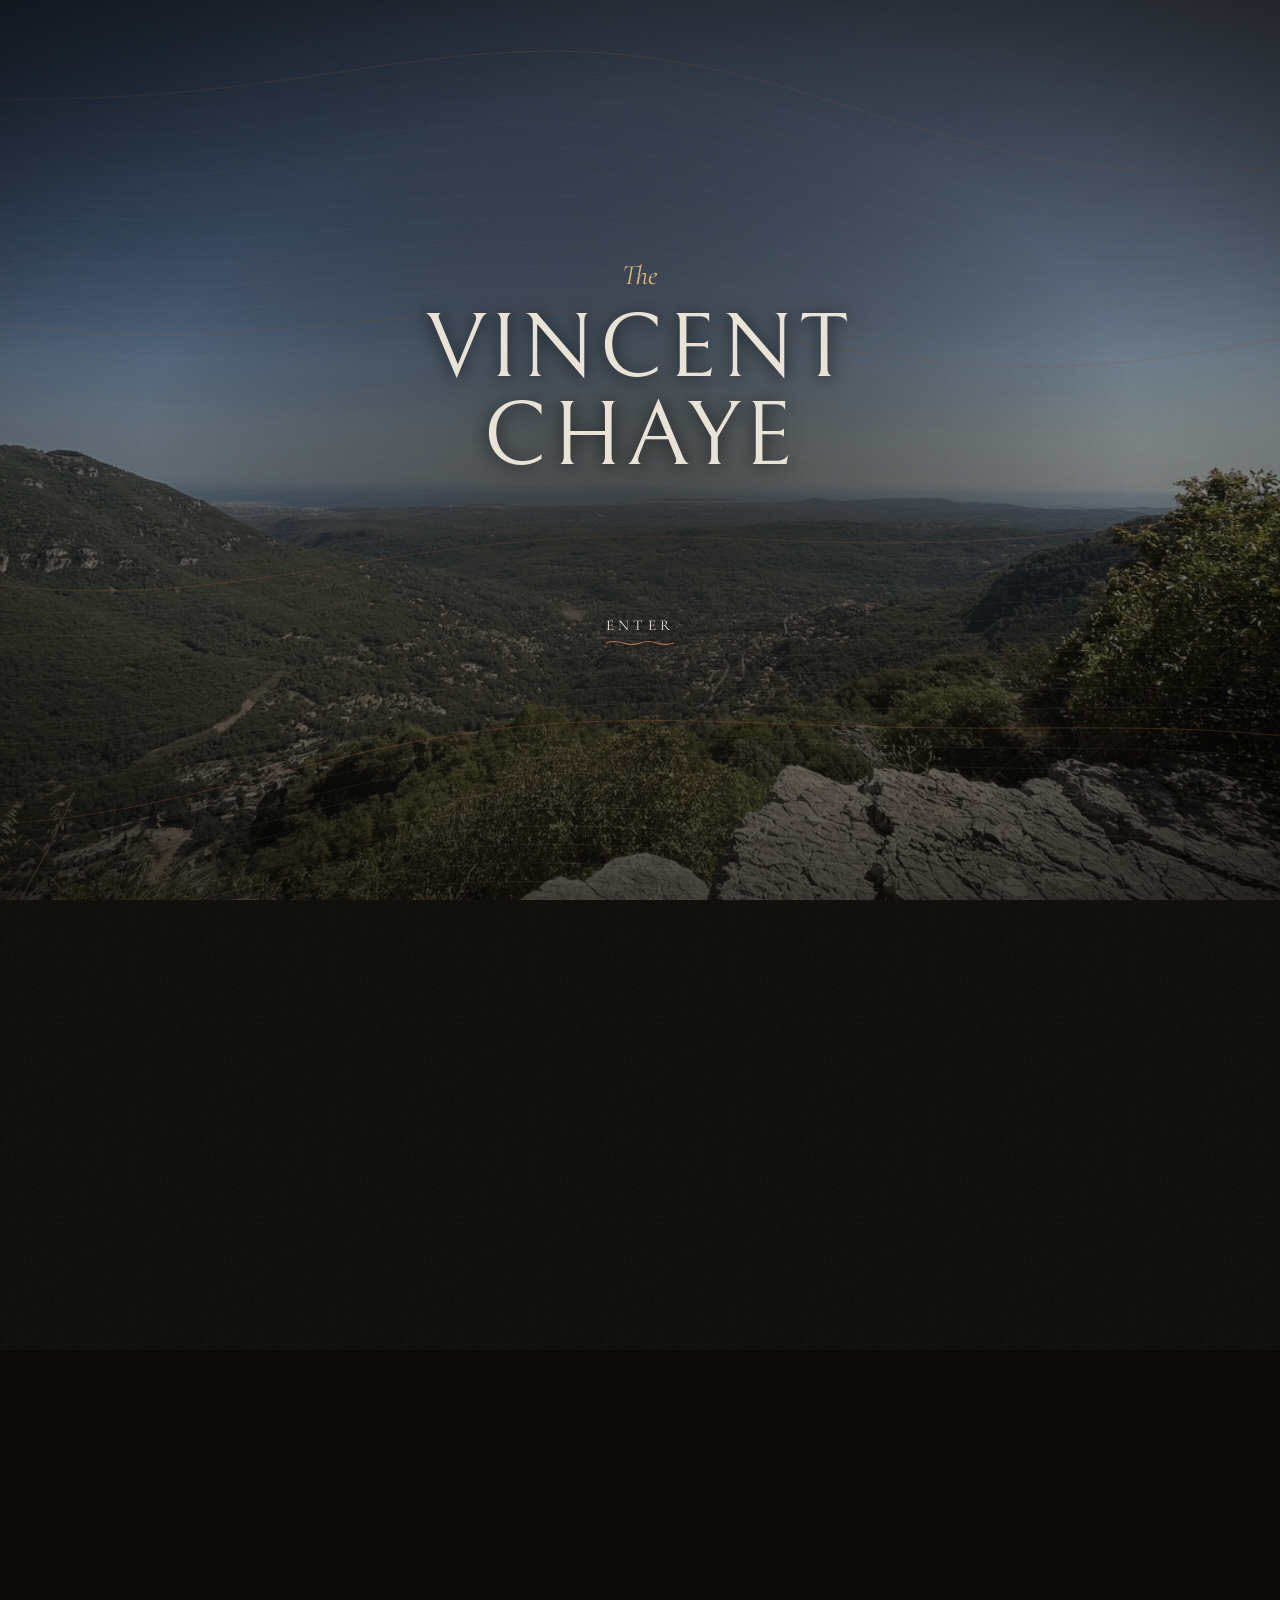
==== commit fafb6729: "version 2.2.0 - Effet eau interactif et espacement des chapitres" ====
--- a/index.html
+++ b/index.html
@@ -153,6 +153,7 @@
 	<script src="i18n.js"></script>
 	<script src="script.js"></script>
 	<script src="home.js"></script>
+	<script src="water.js"></script>
 </body>
 
 </html>
--- a/style.css
+++ b/style.css
@@ -567,3 +567,15 @@
 .lang-menu button:hover { color: var(--copper); padding-left: 28px; }
 .lang-menu button[aria-current="true"] { color: var(--copper); }
 .lang-menu button[aria-current="true"]::after { content: " ✓"; }
+
+/* Espace réduit entre le chapitre un (hero) et le chapitre deux */
+.hero { min-height: 82vh; padding-bottom: 10px; }
+.hero.short { min-height: 60vh; }
+section.about { padding-top: 40px; }
+.scroll-hint { margin-top: 36px; height: 56px; }
+
+/* ---------- Eau interactive (water.js) ---------- */
+.water-wrap { position: fixed; inset: 0; z-index: 0; pointer-events: none; filter: saturate(0.85) sepia(0.2) contrast(1.05); }
+.water-wrap canvas { display: block; width: 100%; height: 100%; }
+.water-shade { position: absolute; inset: 0; background: linear-gradient(180deg, rgba(10, 9, 5, 0.5) 0%, rgba(10, 9, 5, 0.12) 40%, rgba(10, 9, 5, 0.6) 100%); }
+body.water-on .bg-photo { visibility: hidden; }
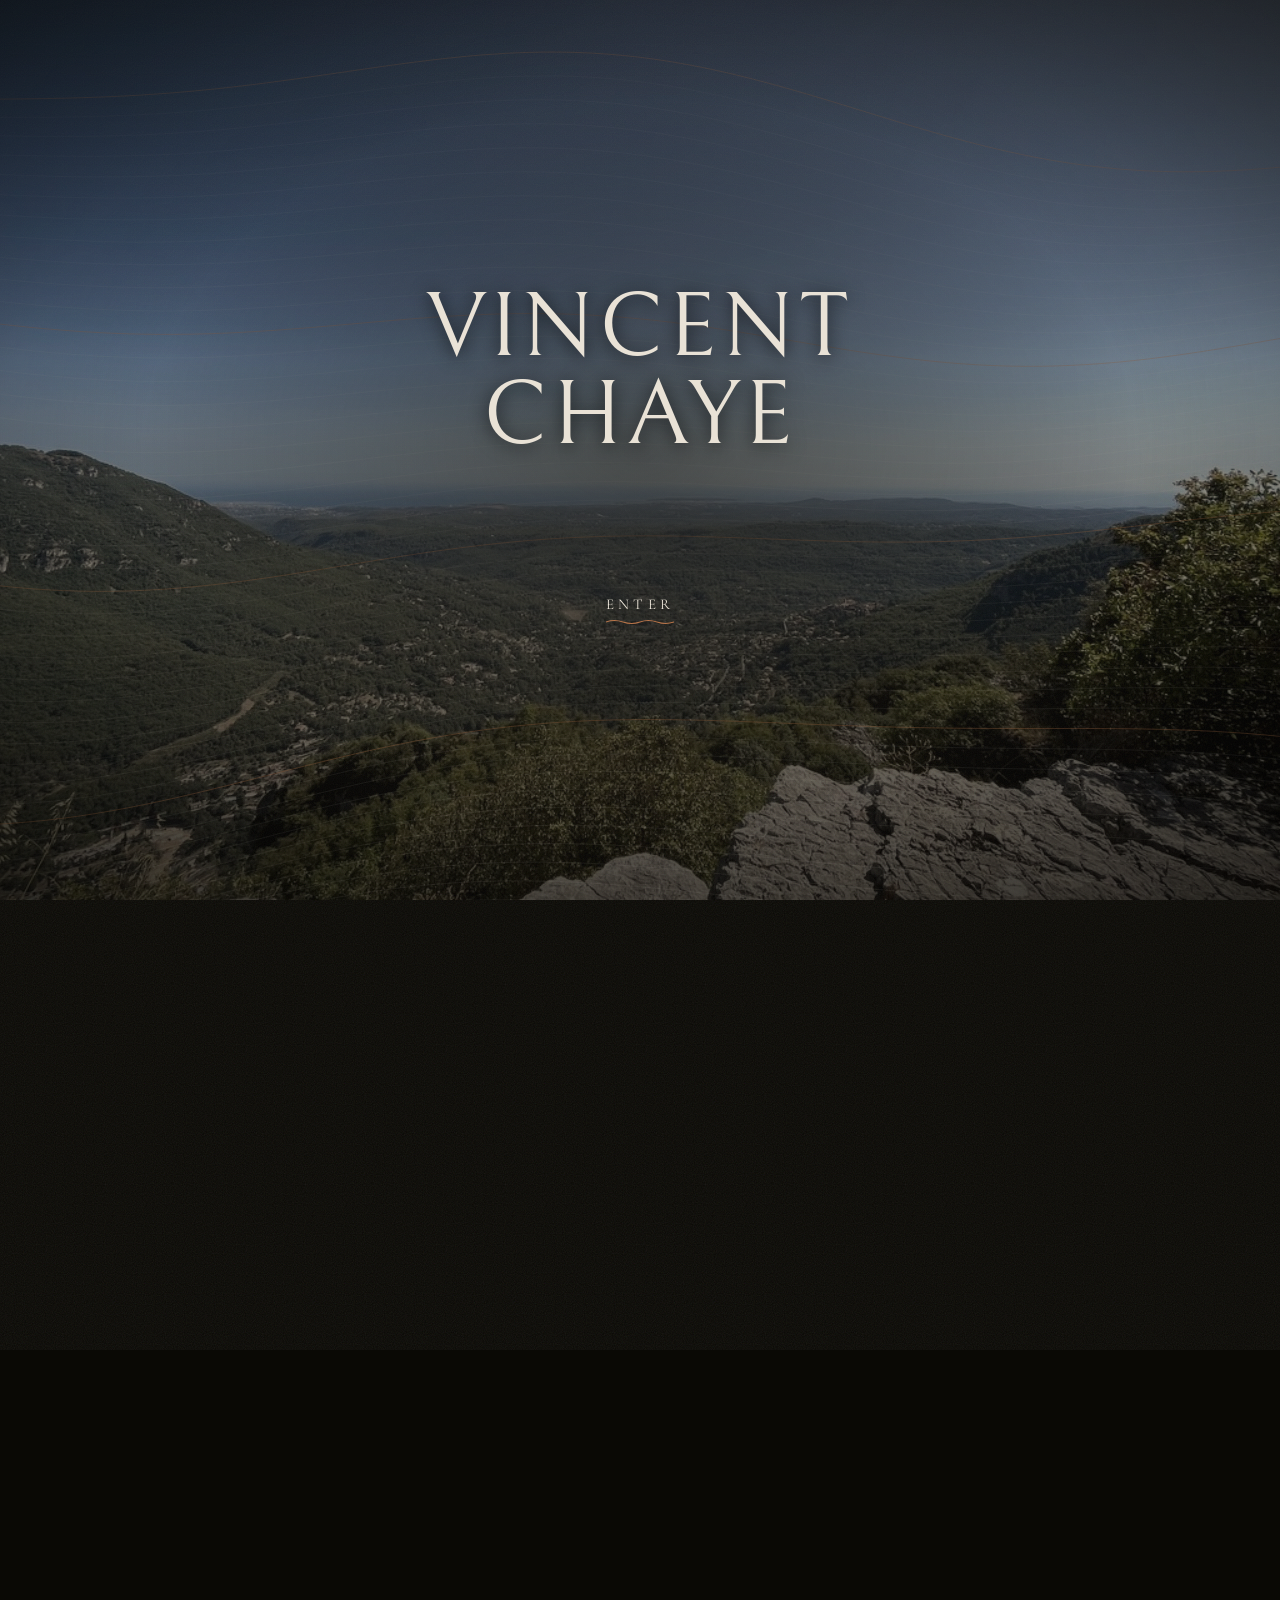
==== commit cadbcda0: "version 2.2.1 - Eau plus réaliste et intro simplifiée" ====
--- a/index.html
+++ b/index.html
@@ -20,7 +20,6 @@
 	<!-- Écran d'intro -->
 	<div class="intro" id="intro">
 		<div class="intro-inner">
-			<span class="intro-the">The</span>
 			<h1 class="intro-title">Vincent<br>Chaye</h1>
 			<button class="enter-btn" id="enter-btn" type="button" data-i18n="intro.enter">Entrer</button>
 		</div>
